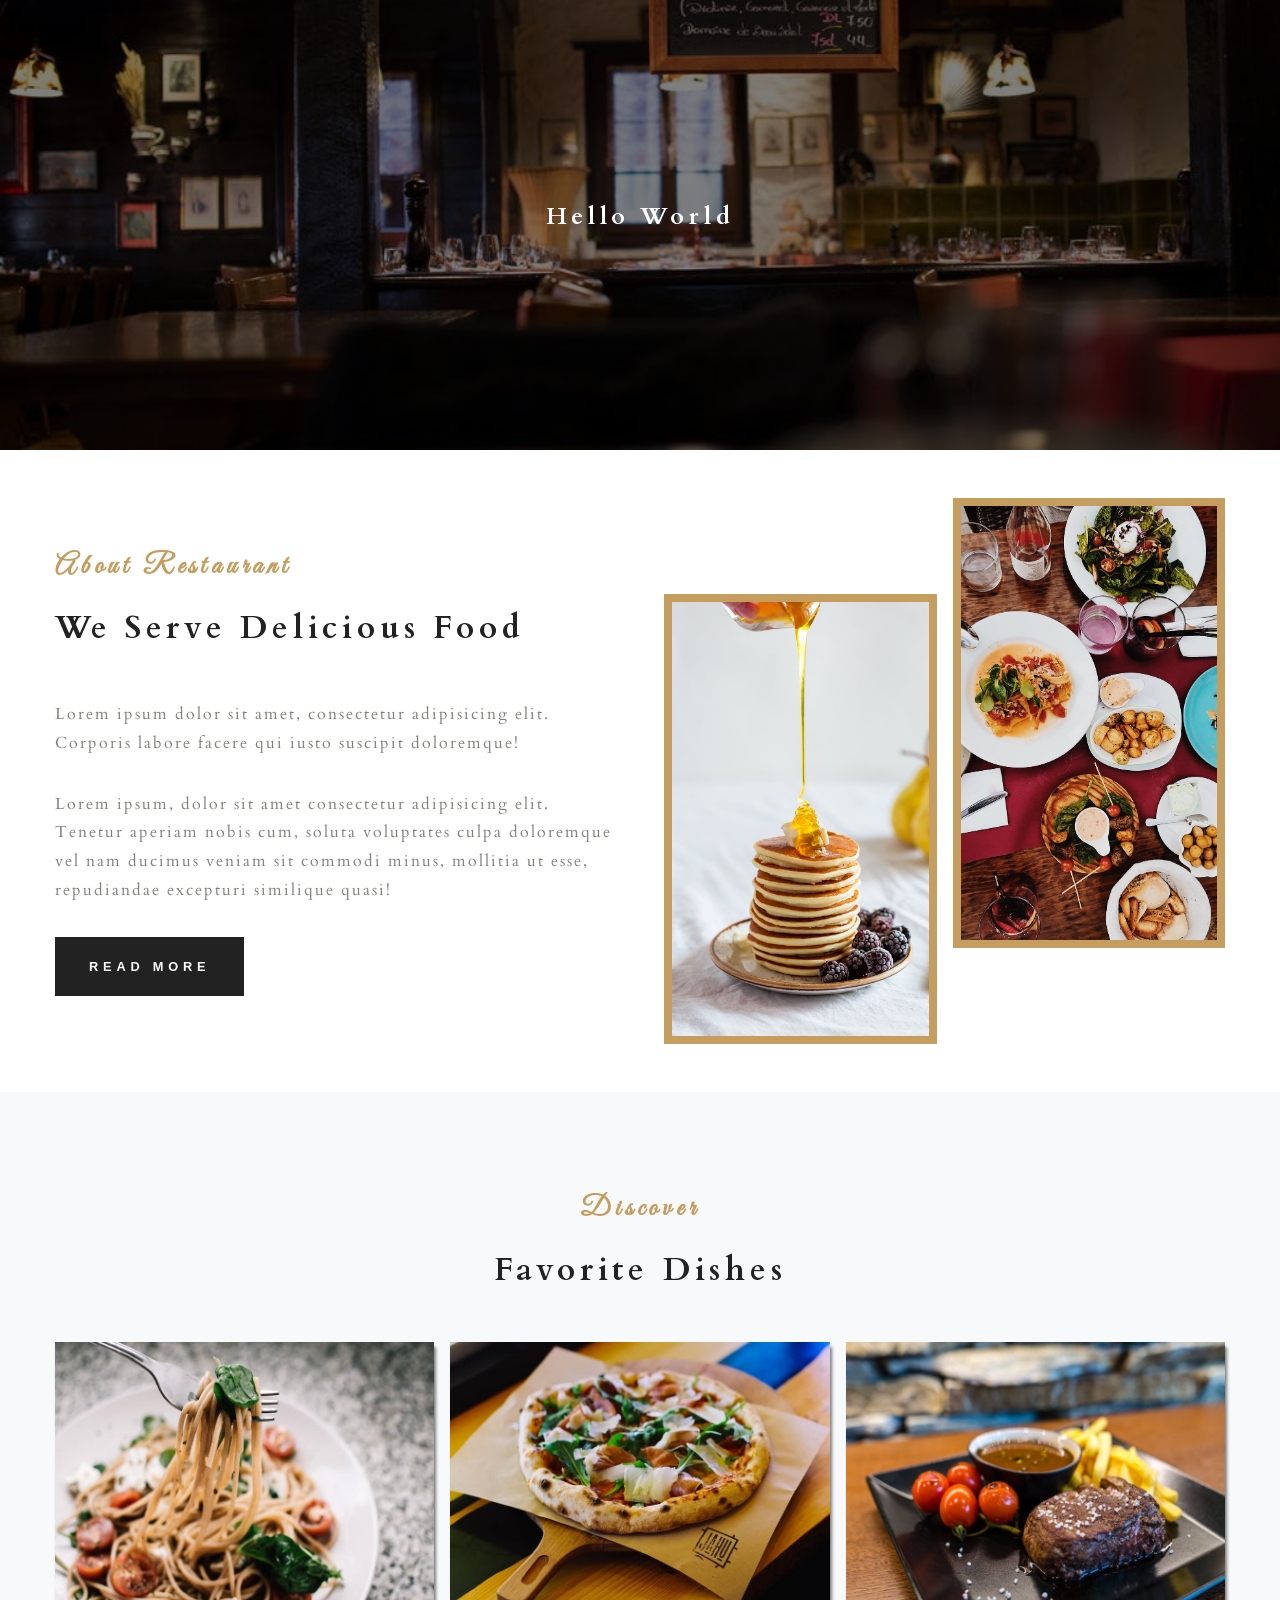
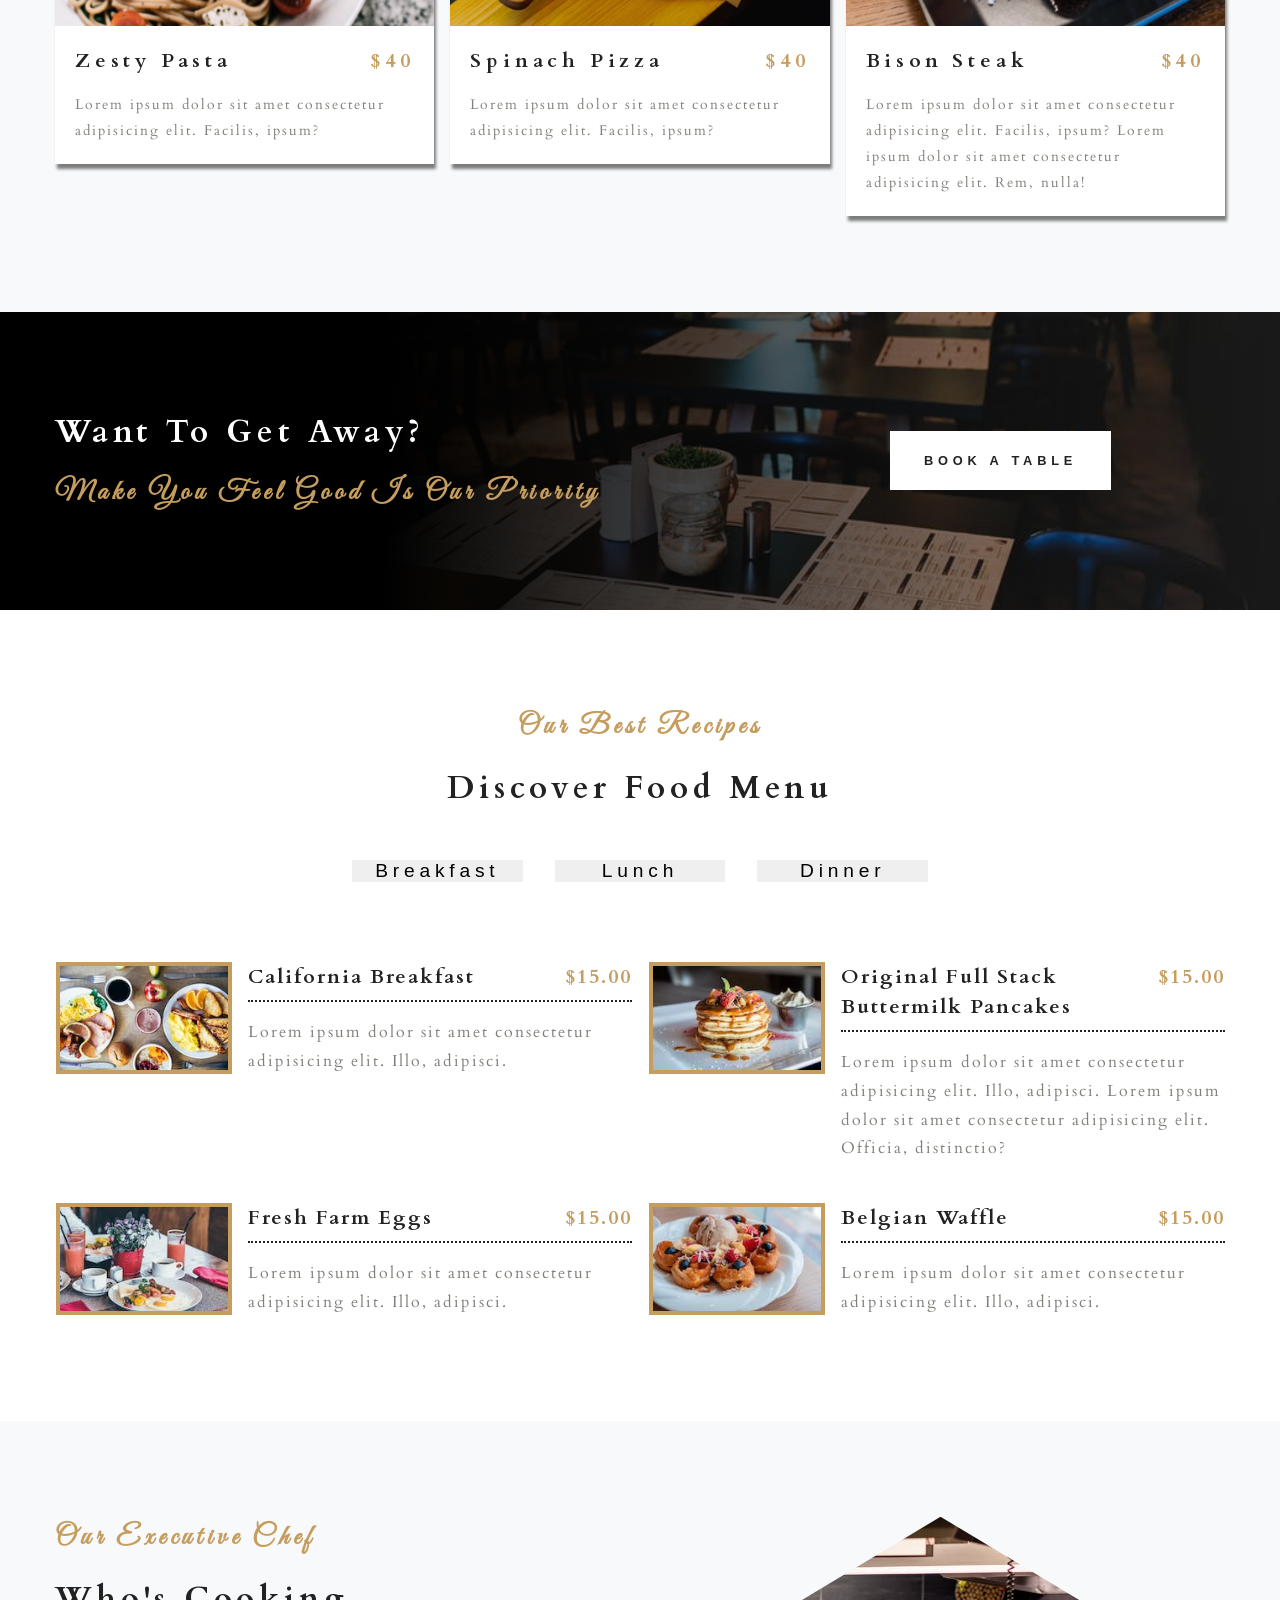
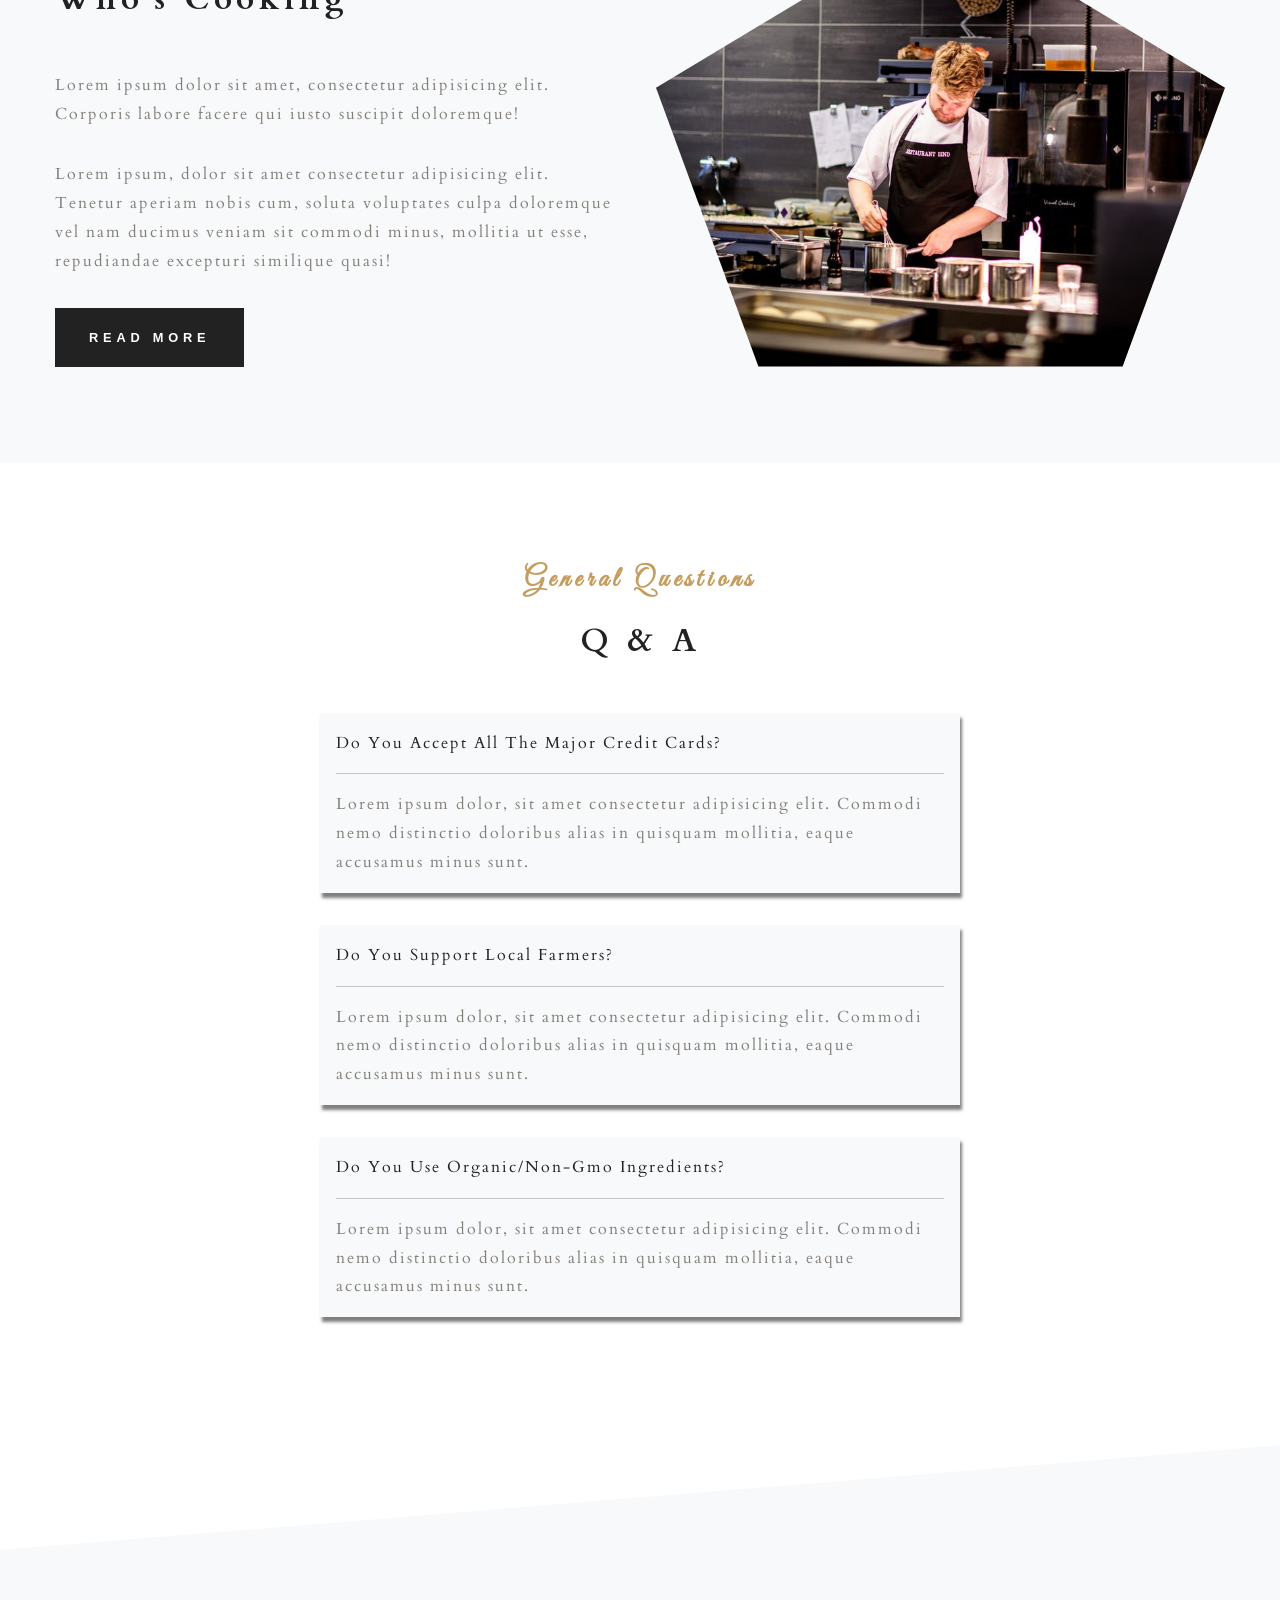
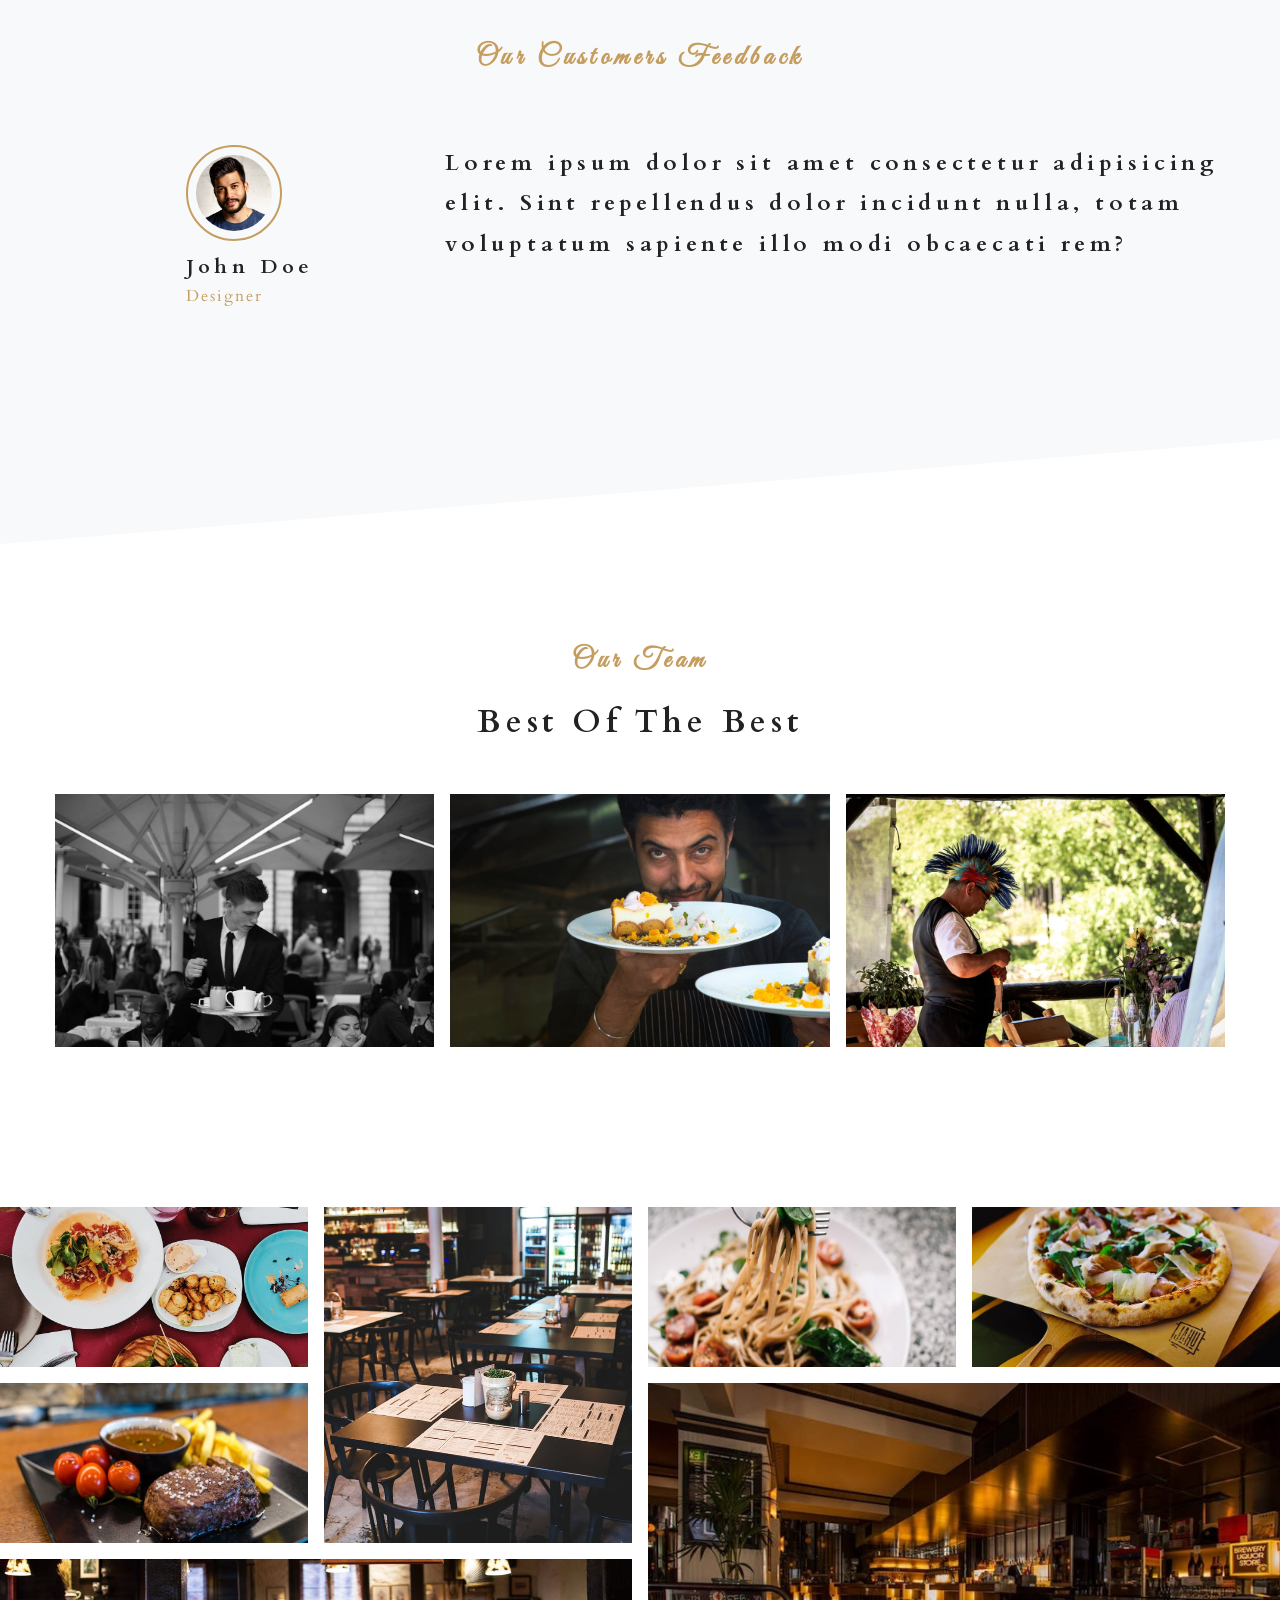
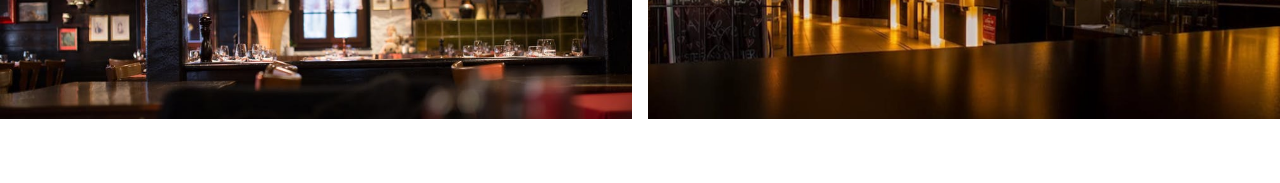
==== 06-restaurant/index.html @ 0e0f0ec3 "add restaurant theme" ====
<!DOCTYPE html>
<html lang="en">
  <head>
    <meta charset="UTF-8" />
    <meta name="viewport" content="width=device-width, initial-scale=1.0" />
    <meta http-equiv="X-UA-Compatible" content="ie=edge" />
    <title>Foodie Recording</title>

    <!-- font-awesome -->
    <link rel="stylesheet" href="../fontawesome/css/all.min.css">
    <link rel="stylesheet" href="../fontawesome/css/v4-shims.min.css">
    <!-- css -->
    <link rel="stylesheet" href="styles.css" />
  </head>
  <body>
    <!-- hero -->
    <section class="hero">
      <video
        class="hero-video"
        poster="./images/tiles-2.jpeg"
        autoplay
        loop
        muted
      >
        <source src="./videos/bg-video.mp4" type="video/mp4" />
      </video>
      <div class="hero-layer"></div>
      <h1 class="hero-logo">Hello World</h1>
    </section>
    <!-- end of hero -->
    <!-- about section -->
    <section class="section about-section">
      <div class="center about-center">
        <article class="about-info">
          <!-- section title -->
          <div class="section-title">
            <h3>about restaurant</h3>
            <h2>we serve delicious food</h2>
          </div>
          <!-- end of section title -->
          <p>
            Lorem ipsum dolor sit amet, consectetur adipisicing elit. Corporis
            labore facere qui iusto suscipit doloremque!
          </p>
          <p>
            Lorem ipsum, dolor sit amet consectetur adipisicing elit. Tenetur
            aperiam nobis cum, soluta voluptates culpa doloremque vel nam
            ducimus veniam sit commodi minus, mollitia ut esse, repudiandae
            excepturi similique quasi!
          </p>
          <button class="btn-black">read more</button>
        </article>
        <article class="about-img">
          <img
            src="./images/about-img-1.jpeg"
            alt="about image"
            class="about-img-first"
          />
          <img
            src="./images/about-img-2.jpeg"
            alt="about image"
            class="about-img-second"
          />
        </article>
      </div>
    </section>
    <!-- end of about section -->
    <!-- specials section -->
    <section class="section bg-secondary">
      <div class="section-title section-title-center">
        <h3>discover</h3>
        <h2>favorite dishes</h2>
      </div>
      <div class="center specials-center">
        <!-- single special -->
        <article class="special">
          <img src="./images/specials-1.jpeg" alt="special image" />

          <div class="special-footer">
            <div class="special-info">
              <h5>zesty pasta</h5>
              <h5 class="text-primary">$40</h5>
            </div>
            <p class="special-text">
              <!-- lorem 10 -->
              Lorem ipsum dolor sit amet consectetur adipisicing elit. Facilis,
              ipsum?
            </p>
          </div>
        </article>
        <!-- enf of single special -->
        <!-- single special -->
        <article class="special">
          <img src="./images/specials-2.jpeg" alt="special image" />
          <div class="special-footer">
            <div class="special-info">
              <h5>spinach pizza</h5>
              <h5 class="text-primary">$40</h5>
            </div>
            <p class="special-text">
              Lorem ipsum dolor sit amet consectetur adipisicing elit. Facilis,
              ipsum?
            </p>
          </div>
        </article>
        <!-- enf of single special -->
        <!-- single special -->
        <article class="special">
          <img src="./images/specials-3.jpeg" alt="special image" />

          <div class="special-footer">
            <div class="special-info">
              <h5>bison steak</h5>
              <h5 class="text-primary">$40</h5>
            </div>
            <p class="special-text">
              Lorem ipsum dolor sit amet consectetur adipisicing elit. Facilis,
              ipsum?
              <!-- additional text  -->
              Lorem ipsum dolor sit amet consectetur adipisicing elit. Rem,
              nulla!
            </p>
          </div>
        </article>
        <!-- enf of single special -->
      </div>
    </section>
    <!-- end of specials section -->
    <!-- booking section -->
    <section class="section booking-section">
      <!-- center -->
      <div class="center booking-center">
        <!-- section title -->
        <div class="section-title ">
          <h2 class="text-white">want to get away?</h2>
          <h3>make you feel good is our priority</h3>
        </div>
        <!-- end of section title -->

        <button class="btn-white booking-btn">book a table</button>
      </div>
      <div class="booking-layer"></div>
    </section>
    <!-- end of booking section -->
    <!-- menu section -->
    <section class="section">
      <div class="section-title section-title-center">
        <h3>our best recipes</h3>
        <h2>discover food menu</h2>
      </div>
      <!-- menu buttons -->
      <article class="menu-buttons">
        <!-- single button -->
        <button class="menu-btn">
          breakfast
        </button>
        <!--end of single button -->
        <!-- single button -->
        <button class="menu-btn">
          lunch
        </button>
        <!--end of single button -->
        <!-- single button -->
        <button class="menu-btn">
          dinner
        </button>
        <!--end of single button -->
      </article>
      <!-- menu items-->
      <div class="center menu-center">
        <!-- single menu item -->
        <article class="menu-item">
          <img src="./images/menu/breakfast-1.jpeg" alt="breakfast photo" />
          <div class="menu-info">
            <div class="menu-heading">
              <h5>california breakfast</h5>
              <h5 class="text-primary">$15.00</h5>
            </div>
            <p class="text-grey">
              <!-- lorem10 -->
              Lorem ipsum dolor sit amet consectetur adipisicing elit. Illo,
              adipisci.
            </p>
          </div>
        </article>
        <!-- end of single menu item -->
        <!-- single menu item -->
        <article class="menu-item">
          <img src="./images/menu/breakfast-2.jpeg" alt="breakfast photo" />
          <div class="menu-info">
            <div class="menu-heading">
              <h5>original full stack buttermilk pancakes</h5>
              <h5 class="text-primary">$15.00</h5>
            </div>
            <p class="text-grey">
              Lorem ipsum dolor sit amet consectetur adipisicing elit. Illo,
              adipisci. Lorem ipsum dolor sit amet consectetur adipisicing elit.
              Officia, distinctio?
            </p>
          </div>
        </article>
        <!-- end of single menu item -->
        <!-- single menu item -->
        <article class="menu-item">
          <img src="./images/menu/breakfast-3.jpeg" alt="breakfast photo" />
          <div class="menu-info">
            <div class="menu-heading">
              <h5>fresh farm eggs</h5>
              <h5 class="text-primary">$15.00</h5>
            </div>
            <p class="text-grey">
              <!-- lorem10 -->
              Lorem ipsum dolor sit amet consectetur adipisicing elit. Illo,
              adipisci.
            </p>
          </div>
        </article>
        <!-- end of single menu item -->
        <!-- single menu item -->
        <article class="menu-item">
          <img src="./images/menu/breakfast-4.jpeg" alt="breakfast photo" />
          <div class="menu-info">
            <div class="menu-heading">
              <h5>belgian waffle</h5>
              <h5 class="text-primary">$15.00</h5>
            </div>
            <p class="text-grey">
              <!-- lorem10 -->
              Lorem ipsum dolor sit amet consectetur adipisicing elit. Illo,
              adipisci.
            </p>
          </div>
        </article>
        <!-- end of single menu item -->
      </div>
    </section>
    <!--end of  menu section -->
    <!-- chef  -->
    <section class="section bg-secondary">
      <div class="center chef-center">
        <article class="chef-info">
          <!-- section title -->
          <div class="section-title">
            <h3>our executive chef</h3>
            <h2>who's cooking</h2>
          </div>
          <!-- end of section title -->
          <p>
            Lorem ipsum dolor sit amet, consectetur adipisicing elit. Corporis
            labore facere qui iusto suscipit doloremque!
          </p>
          <p>
            Lorem ipsum, dolor sit amet consectetur adipisicing elit. Tenetur
            aperiam nobis cum, soluta voluptates culpa doloremque vel nam
            ducimus veniam sit commodi minus, mollitia ut esse, repudiandae
            excepturi similique quasi!
          </p>
          <button class="btn-black">read more</button>
        </article>
        <img src="./images/chef.jpeg" alt="chef photo" class="chef-image" />
      </div>
    </section>
    <!-- enf of chef -->
    <!-- questions -->
    <section class="section">
      <!-- section title -->
      <div class="section-title section-title-center">
        <h3>general questions</h3>
        <h2>Q & A</h2>
      </div>
      <!-- end of section title -->
      <div class="center questions-center">
        <!-- single question -->
        <article class="question">
          <div class="question-header">
            <p>do you accept all the major credit cards?</p>
            <button type="button" class="question-btn">
              <i class="far fa-plus-square"></i>
            </button>
          </div>
          <div class="question-content">
            <p>
              Lorem ipsum dolor, sit amet consectetur adipisicing elit. Commodi
              nemo distinctio doloribus alias in quisquam mollitia, eaque
              accusamus minus sunt.
            </p>
          </div>
        </article>
        <!-- end of single question -->
        <!-- single question -->
        <article class="question">
          <div class="question-header">
            <p>do you support local farmers?</p>
            <button type="button" class="question-btn">
              <i class="far fa-plus-square"></i>
            </button>
          </div>
          <div class="question-content">
            <p>
              Lorem ipsum dolor, sit amet consectetur adipisicing elit. Commodi
              nemo distinctio doloribus alias in quisquam mollitia, eaque
              accusamus minus sunt.
            </p>
          </div>
        </article>
        <!-- end of single question -->
        <!-- single question -->
        <article class="question">
          <div class="question-header">
            <p>do you use organic/non-gmo ingredients?</p>
            <button type="button" class="question-btn">
              <i class="far fa-plus-square"></i>
            </button>
          </div>
          <div class="question-content">
            <p>
              Lorem ipsum dolor, sit amet consectetur adipisicing elit. Commodi
              nemo distinctio doloribus alias in quisquam mollitia, eaque
              accusamus minus sunt.
            </p>
          </div>
        </article>
        <!-- end of single question -->
      </div>
    </section>
    <!-- end of questions -->
    <!-- feedback -->
    <section class="section bg-secondary feedback">
      <!-- section title -->
      <div class="section-title section-title-center">
        <h3>our customers feedback</h3>
      </div>

      <!-- end of section title -->
      <div class="center feedback-center">
        <article class="feedback-info">
          <div>
            <img src="./images/customer-1.jpeg" alt="" />
            <h5 class="zero-margin">john doe</h5>
            <p class="text-primary">designer</p>
          </div>
        </article>
        <article class="feedback-text">
          <span>
            <i class="fas fa-quote-right"></i>
          </span>
          <p>
            Lorem ipsum dolor sit amet consectetur adipisicing elit. Sint
            repellendus dolor incidunt nulla, totam voluptatum sapiente illo
            modi obcaecati rem?
          </p>
          <article class="feedback-buttons">
            <!-- single button -->
            <button class="feedback-btn feedback-active">
              <i class="fas fa-dot-circle"></i>
            </button>
            <!-- end of single button -->
            <!-- single button -->
            <button class="feedback-btn ">
              <i class="fas fa-dot-circle"></i>
            </button>
            <!-- end of single button -->
            <!-- single button -->
            <button class="feedback-btn">
              <i class="fas fa-dot-circle"></i>
            </button>
            <!-- end of single button -->
          </article>
        </article>
      </div>
    </section>
    <!-- end of feedback -->
    <!-- team  -->
    <section class="section">
      <!-- section title -->
      <div class="section-title section-title-center">
        <h3>our team</h3>
        <h2>best of the best</h2>
      </div>
      <!-- end of section title -->
      <div class="center team-center">
        <!-- single team member -->
        <article class="team-member">
          <img src="./images/team-1.jpeg" alt="team member" class="team-img" />
          <div class="team-social">
            <!-- single social media icon -->
            <a href="#">
              <i class="fab fa-facebook"></i>
            </a>
            <!-- end of single social media icon -->
            <!-- single social media icon -->
            <a href="#">
              <i class="fab fa-twitter"></i>
            </a>
            <!-- end of single social media icon -->
            <!-- single social media icon -->
            <a href="#">
              <i class="fab fa-instagram"></i>
            </a>
            <!-- end of single social media icon -->
          </div>
        </article>
        <!-- end of single team member -->
        <!-- single team member -->
        <article class="team-member">
          <img src="./images/team-2.jpeg" alt="team member" class="team-img" />
          <div class="team-social">
            <!-- single social media icon -->
            <a href="#">
              <i class="fab fa-facebook"></i>
            </a>
            <!-- end of single social media icon -->
            <!-- single social media icon -->
            <a href="#">
              <i class="fab fa-twitter"></i>
            </a>
            <!-- end of single social media icon -->
            <!-- single social media icon -->
            <a href="#">
              <i class="fab fa-instagram"></i>
            </a>
            <!-- end of single social media icon -->
          </div>
        </article>
        <!-- end of single team member -->
        <!-- single team member -->
        <article class="team-member">
          <img src="./images/team-3.jpeg" alt="team member" class="team-img" />
          <div class="team-social">
            <!-- single social media icon -->
            <a href="#">
              <i class="fab fa-facebook"></i>
            </a>
            <!-- end of single social media icon -->
            <!-- single social media icon -->
            <a href="#">
              <i class="fab fa-twitter"></i>
            </a>
            <!-- end of single social media icon -->
            <!-- single social media icon -->
            <a href="#">
              <i class="fab fa-instagram"></i>
            </a>
            <!-- end of single social media icon -->
          </div>
        </article>
        <!-- end of single team member -->
      </div>
    </section>
    <!-- our team  -->
    <!-- blog -->
    <!-- end of blog -->
    <!-- tiles -->
    <section class="tiles">
      <article class="tiles-1">
        <img src="./images/about-img-2.jpeg" alt="" />
      </article>
      <article class="tiles-2">
        <img src="./images/booking-bcg.jpg" alt="" />
      </article>
      <article class="tiles-3">
        <img src="./images/specials-1.jpeg" alt="" />
      </article>
      <article class="tiles-4">
        <img src="./images/specials-2.jpeg" alt="" />
      </article>
      <article class="tiles-5">
        <img src="./images/specials-3.jpeg" alt="" />
      </article>
      <article class="tiles-6">
        <img src="./images/tiles-1.jpeg" alt="" />
      </article>
      <article class="tiles-7">
        <img src="./images/tiles-2.jpeg" alt="" />
      </article>
    </section>
    <!-- end of tiles -->
    <!-- countdown -->
    <!-- end of countdown -->
    <script src="app.js"></script>
  </body>
</html>
---- 06-restaurant/styles.css ----
/* 
====== 
Fonts
======
*/
@import url("https://fonts.googleapis.com/css?family=Cardo:400,700|Great+Vibes&display=swap");

/* 
====== 
Variables 
======
*/
:root {
  --cl-primary: #c59d5f;
  --cl-black: #222;
  --cl-white: #fff;
  --cl-off-white: #f7f7f7;
  --cl-text-grey: #827f79;
  --cl-bg-grey: #f8f9fa;
  --ft-body: "Cardo", serif;
  --ft-title: "Great Vibes", cursive;
  --transition: all 0.3s linear;
  --spacing: 0.3rem;
  --smallSpacing: 2px;
  --shadow-light: 2px 5px 3px 0px rgba(0, 0, 0, 0.5);
  --shadow-dark: 4px 10px 5px 0px rgba(0, 0, 0, 0.5);
  --border-radius: 0.25rem;
  --small-width: 85vw;
  --max-width: 40rem;
  --full-width: 1170px;
}
/* 
====== 
Global Styles 
======
*/
* {
  margin: 0;
  padding: 0;
  box-sizing: border-box;
}

body {
  font-family: var(--ft-body);
  color: var(--cl-black);
  background: var(--cl-white);
  line-height: 1.5;
  font-size: 1rem;
  font-weight: 400;
}
h1,
h2,
h3,
h4,
h5,
h6 {
  margin-bottom: 1rem;
  letter-spacing: var(--spacing);
  text-transform: capitalize;
}
h2 {
  font-size: 2rem;
}
h3 {
  font-size: 1.75rem;
}
h4 {
  font-size: 1.5rem;
}
h5 {
  font-size: 1.25rem;
}
p {
  letter-spacing: var(--smallSpacing);
  margin-bottom: 0.5rem;
  line-height: 1.8;
}
ul {
  list-style-type: none;
}
a {
  text-decoration: none;
  color: var(--cl-black);
}
img {
  width: 100%;
  display: block;
}
/* utility classes */
.text-white {
  color: var(--cl-white);
}
.text-primary {
  color: var(--cl-primary);
}
.text-grey {
  color: var(--cl-text-grey);
}
.bg-secondary {
  background: var(--cl-bg-grey);
}
.zero-margin {
  margin-bottom: 0;
}
.section {
  padding: 6rem 0;
}
.center {
  width: var(--small-width);
  max-width: var(--full-width);
  margin: 0 auto;
}
@media screen and (min-width: 992px) {
  .center {
    width: 95vw;
  }
}
.section-title {
  text-transform: capitalize;
  margin-bottom: 3rem;
}
.section-title-center {
  text-align: center;
}
.section-title h3 {
  color: var(--cl-primary);
  font-family: var(--ft-title);
}

/* 
====== 
Buttons 
======
*/

.btn-black,
.btn-primary,
.btn-white {
  text-transform: uppercase;
  letter-spacing: var(--spacing);
  border: 2px solid var(--cl-black);
  padding: 1.25rem 2rem;
  display: inline-block;
  transition: var(--transition);
  cursor: pointer;
  font-size: 0.8rem;
  font-weight: bold;
}
.btn-black {
  background: var(--cl-black);
  color: var(--cl-white);
}
.btn-black:hover {
  background: transparent;
  color: var(--cl-black);
}
.btn-primary {
  background: var(--cl-primary);
  color: var(--cl-black);
  border-color: var(--cl-primary);
}
.btn-primary:hover {
  background: transparent;
  color: var(--cl-primary);
}
.btn-white {
  background: var(--cl-white);
  color: var(--cl-black);
  border-color: var(--cl-white);
}
.btn-white:hover {
  background: transparent;
  color: var(--cl-white);
}
/* 
====== 
Hero
======
*/
.hero {
  min-height: 50vh;
  display: grid;
  align-items: center;
  justify-content: center;
  background: var(--cl-primary);
  position: relative;
}

.hero-video {
  display: none;
}
@media screen and (min-width: 776px) {
  .hero-video {
    display: block;
  }
  .hero-video {
    position: absolute;
    top: 0;
    left: 0;
    width: 100%;
    height: 100%;
    object-fit: cover;
  }
}
.hero-layer {
  position: absolute;
  top: 0;
  left: 0;
  width: 100%;
  height: 100%;
  background: rgba(0, 0, 0, 0.5);
}
.hero h1 {
  z-index: 2;
  color: white;
}

/* 
====== 
About
======
*/

.about-info p {
  color: var(--cl-text-grey);
  margin-bottom: 2rem;
}
.about-img-second {
  display: none;
}
.about-center {
  display: grid;
  row-gap: 3rem;
}
.about-img-first,
.about-img-second {
  max-height: 45rem;
  object-fit: cover;
  border: 0.5rem solid var(--cl-primary);
}
@media screen and (min-width: 992px) {
  .about-center {
    grid-template-columns: 1fr 1fr;
    column-gap: 3rem;
  }
  .about-info {
    align-self: center;
  }
}
@media screen and (min-width: 1170px) {
  .about-img {
    display: grid;
    grid-template-columns: 1fr 1fr;
    align-items: stretch;
    column-gap: 1rem;
  }
  .about-img-second {
    display: block;
  }
  .about-img-first {
    position: relative;
    top: 3rem;
  }
  .about-img-second {
    position: relative;
    top: -3rem;
  }
}
/* 
====== 
Specials
======
*/

.specials-center {
  display: grid;
  grid-template-columns: repeat(auto-fill, minmax(23.04rem, 1fr));
  column-gap: 1rem;
  row-gap: 3rem;
  /* more content */
  align-items: start;
}

.special {
  background: var(--cl-white);
  box-shadow: var(--shadow-light);
  transition: var(--transition);
}
.special:hover {
  box-shadow: var(--shadow-dark);
}
.special-footer {
  padding: 1.25rem;
}
.special-info {
  display: grid;
  grid-template-columns: 1fr auto;
  column-gap: 2rem;
  font-size: 1.2rem;
  align-items: center;
}

.special-text {
  font-size: 0.9rem;
  margin-bottom: 0;
  color: var(--cl-text-grey);
}
/* 
====== 
Booking
======
*/
.booking-section {
  background: linear-gradient(to right, rgb(0, 0, 0) 30%, rgba(0, 0, 0, 0.2)),
    url("./images/booking-bcg.jpg") center/cover no-repeat;
}
@media screen and (min-width: 768px) {
  .booking-center {
    display: grid;
    grid-template-columns: 3fr 2fr;
    column-gap: 3rem;
  }
  .booking-btn {
    align-self: center;
    justify-self: center;
  }
  .booking-center .section-title {
    margin-bottom: 0;
  }
}
.booking-center h3 {
  margin-bottom: 0;
}
/* 
====== 
Menu
======
*/
.menu-buttons {
  width: var(--small-width);
  max-width: 36rem;
  margin: 0 auto;
  margin-bottom: 5rem;
  display: grid;
  grid-template-columns: repeat(3, 1fr);
  justify-content: center;
  gap: 2rem;
}
.menu-btn {
  border: none;
  text-transform: capitalize;
  font-size: 1.2rem;
  letter-spacing: var(--spacing);
  transition: var(--transition);
  cursor: pointer;
}
.menu-btn:hover {
  color: var(--cl-primary);
}
.menu-center {
  display: grid;
  gap: 2rem 1rem;
}
.menu-item img {
  width: 11rem;
  height: 7rem;
  object-fit: cover;
  border: 0.25rem solid var(--cl-primary);
}
.menu-item {
  display: grid;
  row-gap: 2rem;
  max-width: 36rem;
  margin: 0 auto;
}

.menu-item h5 {
  margin-bottom: 0.5rem;
  letter-spacing: var(--smallSpacing);
}
.menu-heading {
  display: grid;
  grid-template-columns: 1fr auto;
  gap: 1rem;
  border-bottom: 2px dotted var(--cl-black);
}
.menu-item p {
  margin-top: 1rem;
}
@media screen and (min-width: 678px) {
  .menu-item {
    grid-template-columns: auto 1fr;
    gap: 0 1rem;
  }
  .menu-center {
    grid-template-columns: repeat(auto-fill, minmax(36rem, 1fr));
  }
}

/* 
====== 
Chef
======
*/
.chef-center {
  display: grid;
  row-gap: 4rem;
}
.chef-info p {
  color: var(--cl-text-grey);
  margin-bottom: 2rem;
}
.chef-image {
  -webkit-clip-path: polygon(50% 0%, 100% 38%, 82% 100%, 18% 100%, 0% 38%);
  clip-path: polygon(50% 0%, 100% 38%, 82% 100%, 18% 100%, 0% 38%);
}
@media screen and (min-width: 1170px) {
  .chef-center {
    grid-template-columns: 1fr 1fr;
    column-gap: 2rem;
  }
  .chef-image {
    align-self: stretch;
    object-fit: cover;
  }
}
/* 
====== 
Questions
======
*/
.question {
  padding: 0 1rem;
  max-width: var(--max-width);
  margin: 2rem auto;
  box-shadow: var(--shadow-light);
  background: var(--cl-bg-grey);
}
.question-header {
  display: grid;
  grid-template-columns: 1fr auto;
  column-gap: 1rem;
  padding: 1rem 0;
  transition: var(--transition);
}
.question-header p {
  margin-bottom: 0;
  text-transform: capitalize;
}
.question-btn {
  align-self: center;
  font-size: 1.1rem;
  background: transparent;
  border: none;
  cursor: pointer;
  transition: var(--transition);
}
.question-content {
  border-top: 0.5px solid rgba(0, 0, 0, 0.2);
  padding: 1rem 0;
}
.question-content p {
  margin-bottom: 0;
  color: var(--cl-text-grey);
}
.question:hover .question-header {
  color: var(--cl-primary);
}
.question:hover .question-btn {
  color: var(--cl-primary);
}
/* .question-content {
  display: none;
}
.show-content {
  display: block;
} */
/* 
/* 
====== 
Feedback
======
*/
.feedback {
  padding: 12rem 0;
  -webkit-clip-path: polygon(0 15%, 100% 0, 100% 85%, 0% 100%);
  clip-path: polygon(0 15%, 100% 0, 100% 85%, 0% 100%);
}
.feedback-center {
  margin-top: 4rem;
}
.feedback-info {
  text-transform: capitalize;
}
.feedback-info img {
  width: 6rem;
  height: 6rem;
  border-radius: 50%;
  border: 2px solid var(--cl-primary);
  padding: 0.5rem;
  object-fit: cover;
  margin-bottom: 0.7rem;
}

.feedback-text p {
  font-weight: bold;
  letter-spacing: var(--spacing);
  font-size: 1.4rem;
}
.feedback-text span {
  font-size: 3rem;
}
.feedback-buttons {
  margin-top: 2rem;
}
.feedback-btn {
  font-size: 1rem;
  border: none;
  transition: var(--transition);
  cursor: pointer;
  display: inline-block;
  margin-right: 0.5rem;
  background: transparent;
}
.feedback-btn:hover {
  color: var(--cl-primary);
}
.feedback-active {
  color: var(--cl-primary);
}
.feedback-info,
.feedback-text {
  margin-bottom: 2rem;
}
@media screen and (min-width: 992px) {
  .feedback-center {
    display: grid;
    grid-template-columns: 1fr 2fr;
  }
  .feedback-info {
    display: grid;
    align-items: center;
    justify-content: center;
  }
  .feedback-text span {
    position: absolute;
    top: 0;
    left: -4rem;
  }
  .feedback-text {
    position: relative;
  }
}
/* 
====== 
Team
======
*/
.team-center {
  display: grid;
  grid-template-columns: repeat(auto-fill, minmax(23.04rem, 1fr));
  column-gap: 1rem;
  row-gap: 3rem;
}
.team-member {
  position: relative;
  /* for social icons */
  background: rgb(0, 0, 0);
}
.team-img {
  max-height: 15.8rem;
  height: 100%;
  object-fit: cover;
  transition: var(--transition);
}
.team-social {
  position: absolute;
  top: 50%;
  left: 50%;
  transform: translate(-50%, -50%);
}
.team-social a {
  font-size: 2.2rem;
  display: inline-block;
  margin-right: 1rem;
  color: var(--cl-white);
  opacity: 0;
  transition: var(--transition);
}
.team-social a:hover {
  color: var(--cl-primary);
  transform: translateY(-0.5rem);
}
.team-member:hover .team-img {
  opacity: 0.2;
}
.team-member:hover .team-social a {
  opacity: 1;
}
/* 
====== 
Blog 
======
*/

/* 
====== 
Tiles
======
*/
.tiles {
  display: grid;
  grid-template-rows: repeat(7, 10rem);
  row-gap: 2rem;
  width: var(--small-width);
  margin: 4rem auto;
}
.tiles img {
  height: 100%;
  object-fit: cover;
}
@media screen and (min-width: 776px) {
  .tiles {
    width: 100%;
    grid-template-columns: repeat(4, 1fr);
    grid-template-rows: repeat(3, 10rem);
    grid-template-areas:
      "a b c d"
      "e b f f"
      "g g f f";
    gap: 1rem;
  }
  .tiles-1 {
    grid-area: a;
  }
  .tiles-2 {
    grid-area: b;
  }
  .tiles-3 {
    grid-area: c;
  }
  .tiles-4 {
    grid-area: d;
  }
  .tiles-5 {
    grid-area: e;
  }
  .tiles-6 {
    grid-area: f;
  }
  .tiles-7 {
    grid-area: g;
  }
}
/* 
====== 
Countdow
======
*/
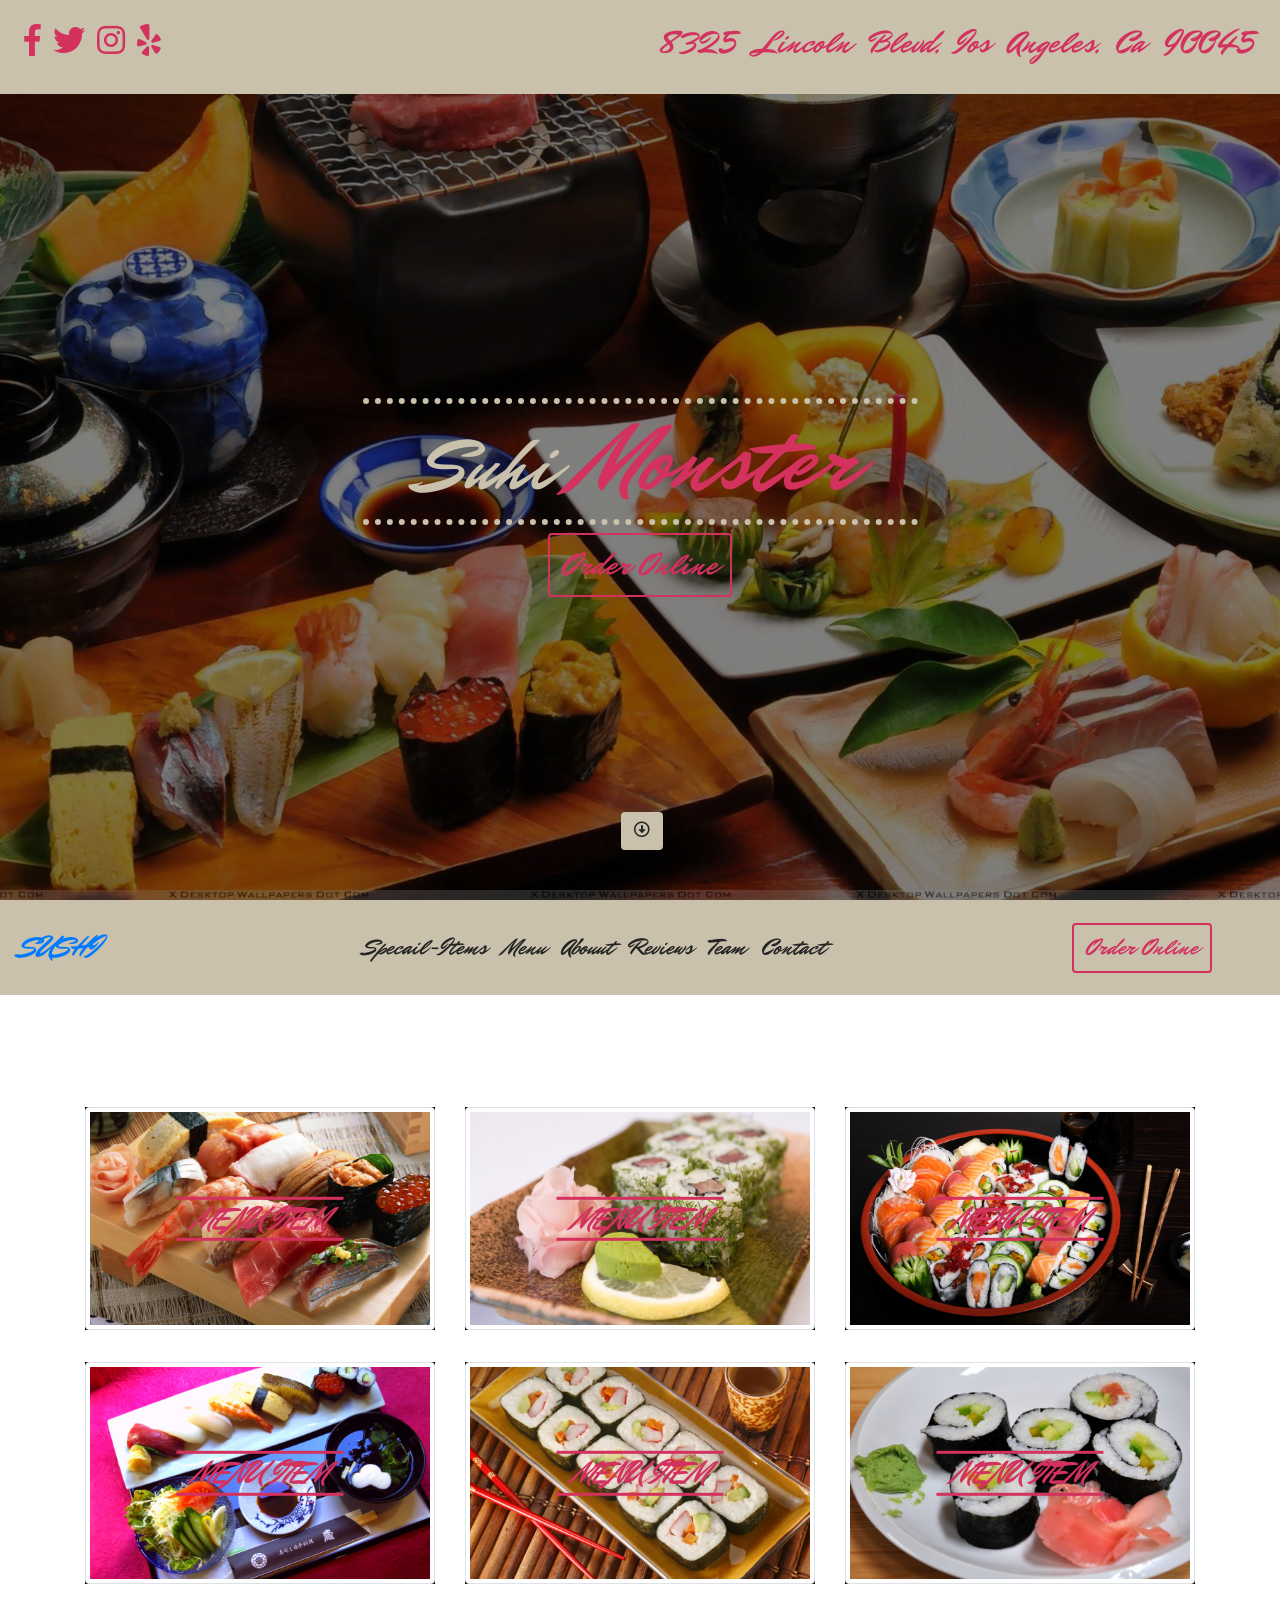
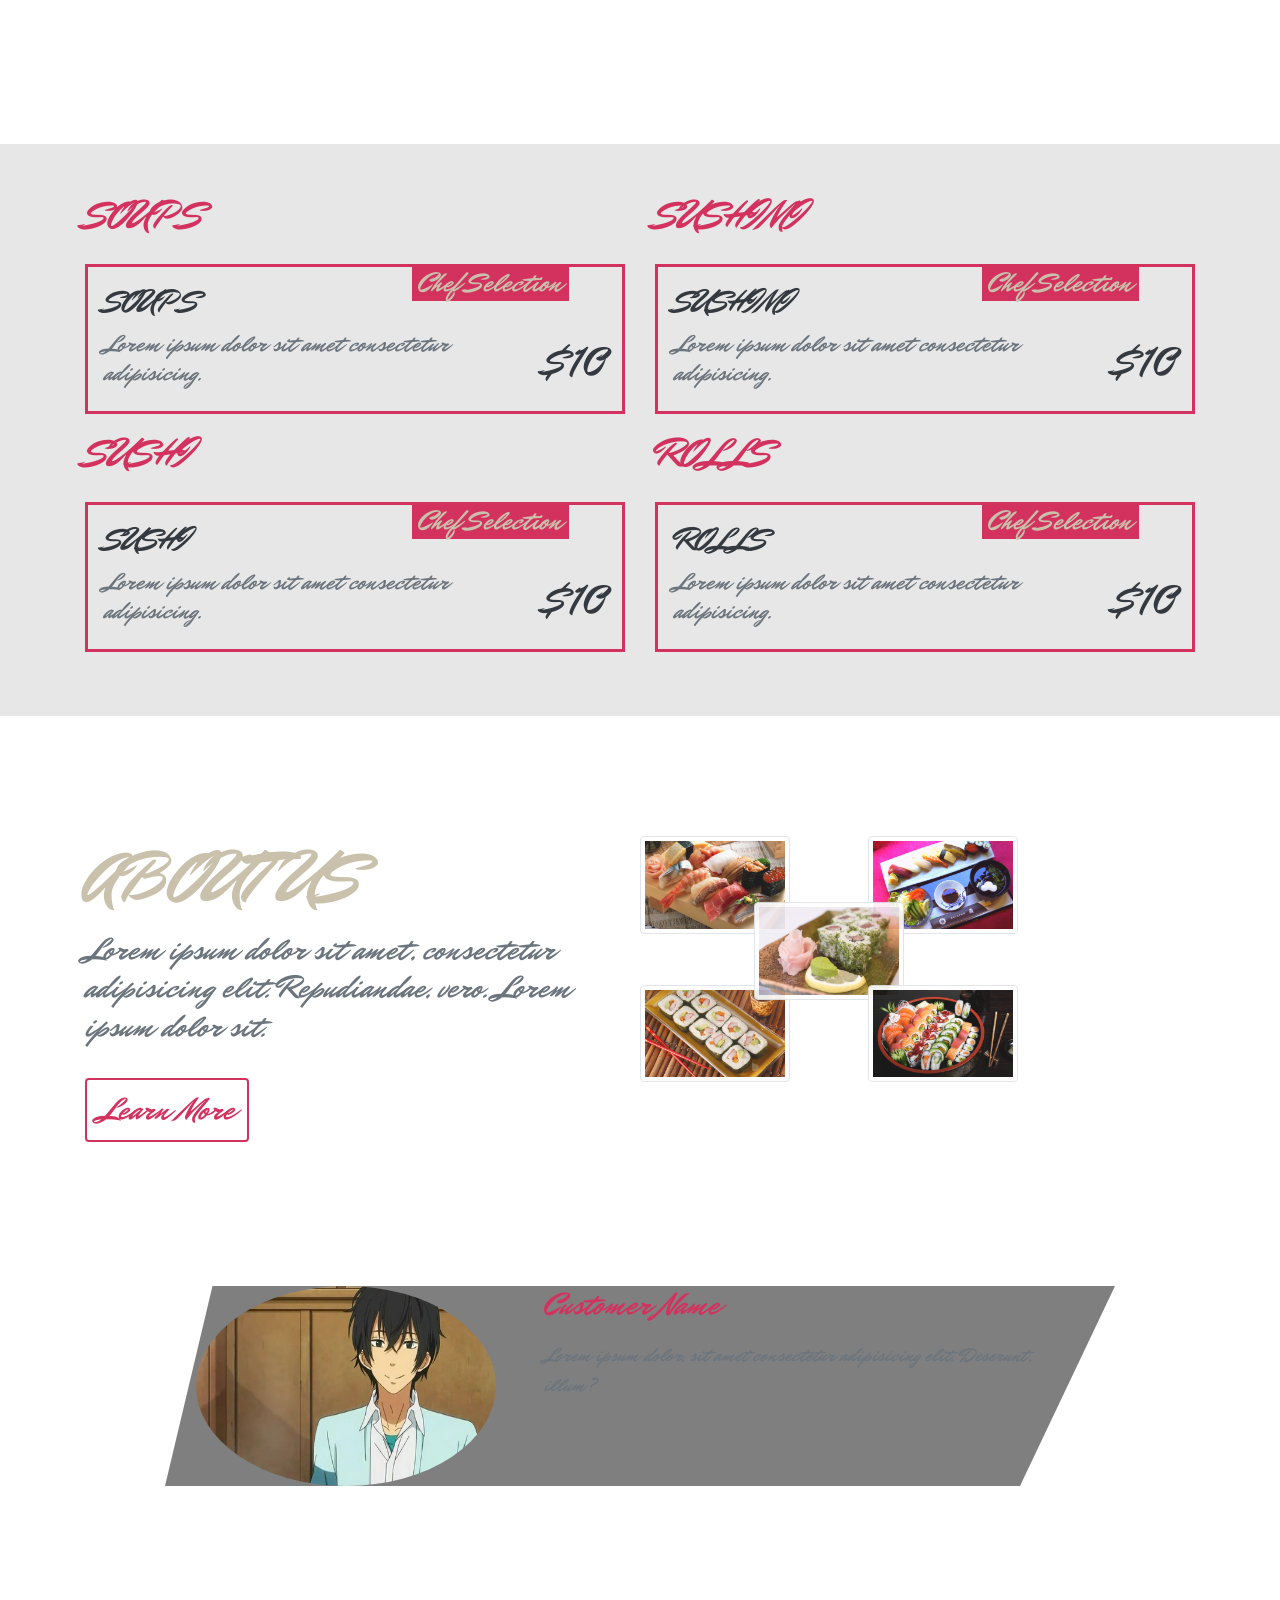
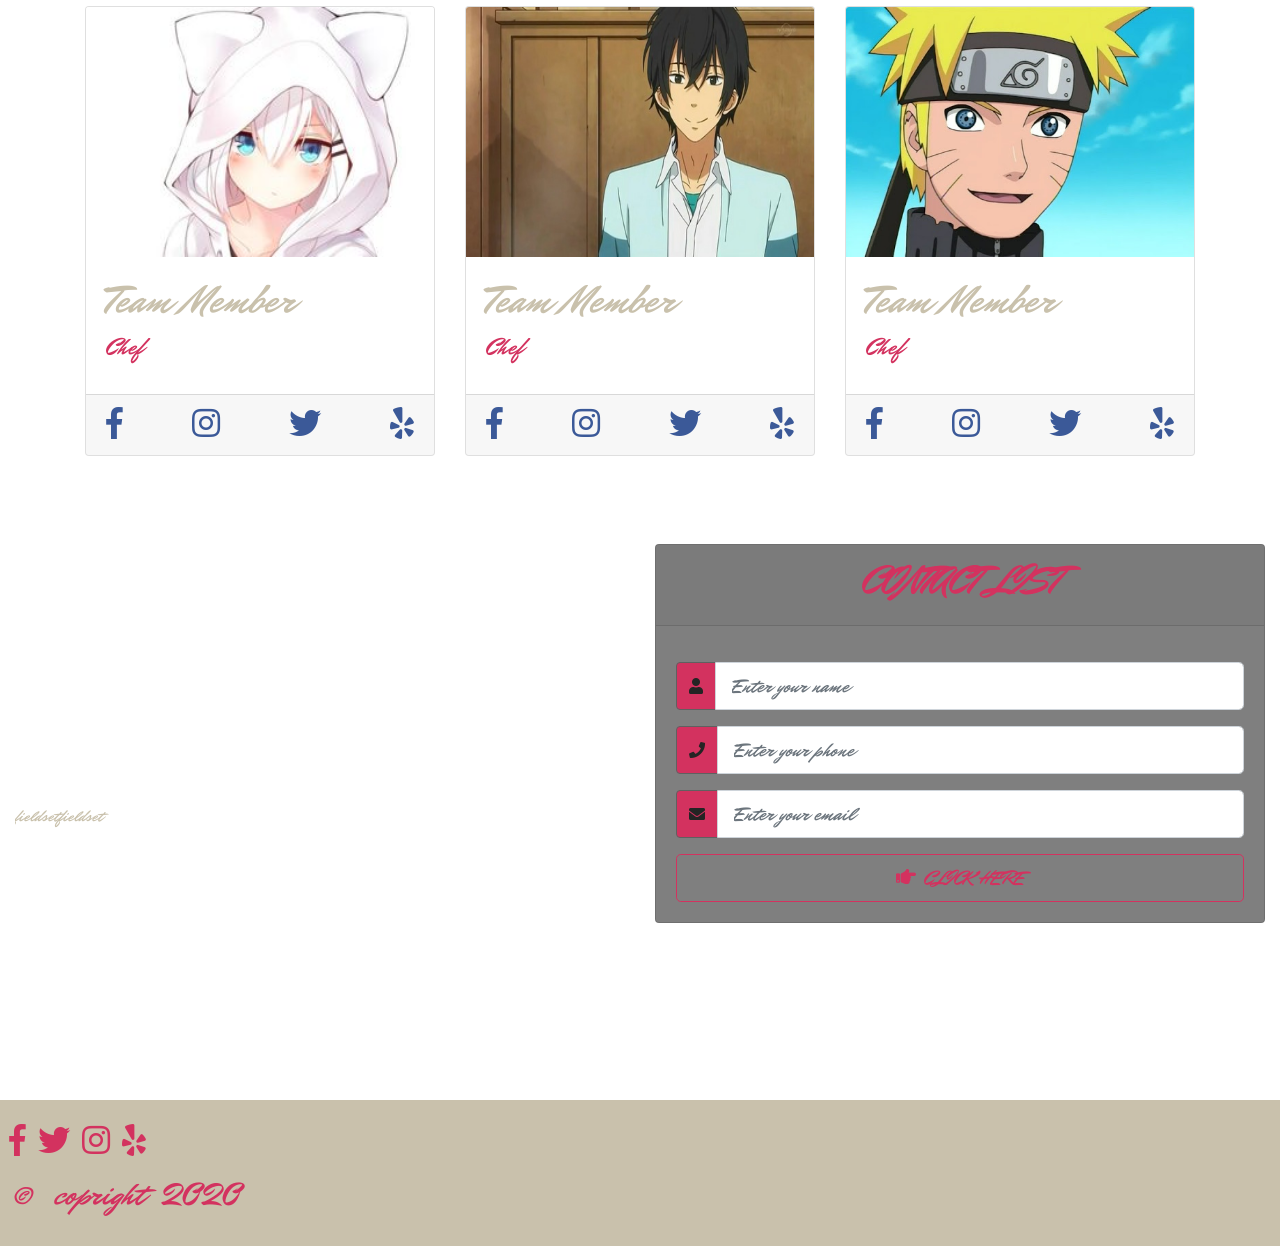
==== commit b2c44274: "add all files" ====
--- a/06-restaurant/index.html
+++ b/06-restaurant/index.html
@@ -3,480 +3,476 @@
   <head>
     <meta charset="UTF-8" />
     <meta name="viewport" content="width=device-width, initial-scale=1.0" />
-    <meta http-equiv="X-UA-Compatible" content="ie=edge" />
-    <title>Foodie Recording</title>
-
-    <!-- font-awesome -->
-    <link rel="stylesheet" href="../fontawesome/css/all.min.css">
-    <link rel="stylesheet" href="../fontawesome/css/v4-shims.min.css">
-    <!-- css -->
-    <link rel="stylesheet" href="styles.css" />
+    <title>suhi restaurant</title>
+    <!-- google font -->
+    <link rel="stylesheet" href="https://fonts.googleapis.com/css?family=Mr+Dafoe" />
+    <!-- bootstarp -->
+    <link rel="stylesheet" href="../bootstrap-4.4.1-dist/css/bootstrap.min.css" />
+    <!-- fontawesome -->
+    <link rel="stylesheet" href="../fontawesome/css/all.min.css" />
+    <link rel="stylesheet" href="../fontawesome/css/v4-shims.min.css" />
+    <!-- magnific popup -->
+    <link rel="stylesheet" href="Magnific-Popup-master/dist/magnific-popup.css" />
+    <!-- our style -->
+    <link rel="stylesheet" href="style.css" />
   </head>
   <body>
-    <!-- hero -->
-    <section class="hero">
-      <video
-        class="hero-video"
-        poster="./images/tiles-2.jpeg"
-        autoplay
-        loop
-        muted
-      >
-        <source src="./videos/bg-video.mp4" type="video/mp4" />
-      </video>
-      <div class="hero-layer"></div>
-      <h1 class="hero-logo">Hello World</h1>
-    </section>
-    <!-- end of hero -->
-    <!-- about section -->
-    <section class="section about-section">
-      <div class="center about-center">
-        <article class="about-info">
-          <!-- section title -->
-          <div class="section-title">
-            <h3>about restaurant</h3>
-            <h2>we serve delicious food</h2>
-          </div>
-          <!-- end of section title -->
-          <p>
-            Lorem ipsum dolor sit amet, consectetur adipisicing elit. Corporis
-            labore facere qui iusto suscipit doloremque!
-          </p>
-          <p>
-            Lorem ipsum, dolor sit amet consectetur adipisicing elit. Tenetur
-            aperiam nobis cum, soluta voluptates culpa doloremque vel nam
-            ducimus veniam sit commodi minus, mollitia ut esse, repudiandae
-            excepturi similique quasi!
-          </p>
-          <button class="btn-black">read more</button>
-        </article>
-        <article class="about-img">
-          <img
-            src="./images/about-img-1.jpeg"
-            alt="about image"
-            class="about-img-first"
-          />
-          <img
-            src="./images/about-img-2.jpeg"
-            alt="about image"
-            class="about-img-second"
-          />
-        </article>
-      </div>
-    </section>
-    <!-- end of about section -->
-    <!-- specials section -->
-    <section class="section bg-secondary">
-      <div class="section-title section-title-center">
-        <h3>discover</h3>
-        <h2>favorite dishes</h2>
-      </div>
-      <div class="center specials-center">
-        <!-- single special -->
-        <article class="special">
-          <img src="./images/specials-1.jpeg" alt="special image" />
-
-          <div class="special-footer">
-            <div class="special-info">
-              <h5>zesty pasta</h5>
-              <h5 class="text-primary">$40</h5>
-            </div>
-            <p class="special-text">
-              <!-- lorem 10 -->
-              Lorem ipsum dolor sit amet consectetur adipisicing elit. Facilis,
-              ipsum?
-            </p>
-          </div>
-        </article>
-        <!-- enf of single special -->
-        <!-- single special -->
-        <article class="special">
-          <img src="./images/specials-2.jpeg" alt="special image" />
-          <div class="special-footer">
-            <div class="special-info">
-              <h5>spinach pizza</h5>
-              <h5 class="text-primary">$40</h5>
-            </div>
-            <p class="special-text">
-              Lorem ipsum dolor sit amet consectetur adipisicing elit. Facilis,
-              ipsum?
-            </p>
-          </div>
-        </article>
-        <!-- enf of single special -->
-        <!-- single special -->
-        <article class="special">
-          <img src="./images/specials-3.jpeg" alt="special image" />
-
-          <div class="special-footer">
-            <div class="special-info">
-              <h5>bison steak</h5>
-              <h5 class="text-primary">$40</h5>
-            </div>
-            <p class="special-text">
-              Lorem ipsum dolor sit amet consectetur adipisicing elit. Facilis,
-              ipsum?
-              <!-- additional text  -->
-              Lorem ipsum dolor sit amet consectetur adipisicing elit. Rem,
-              nulla!
-            </p>
-          </div>
-        </article>
-        <!-- enf of single special -->
-      </div>
-    </section>
-    <!-- end of specials section -->
-    <!-- booking section -->
-    <section class="section booking-section">
-      <!-- center -->
-      <div class="center booking-center">
-        <!-- section title -->
-        <div class="section-title ">
-          <h2 class="text-white">want to get away?</h2>
-          <h3>make you feel good is our priority</h3>
-        </div>
-        <!-- end of section title -->
-
-        <button class="btn-white booking-btn">book a table</button>
-      </div>
-      <div class="booking-layer"></div>
-    </section>
-    <!-- end of booking section -->
+    <!-- socail icons -->
+    <div class="container-fluid info p-3" id="top-icons">
+      <div class="row">
+        <div class="col d-flex justify-content-between align-items-baseline flex-wrap">
+          <div class="info-icons p-2">
+            <a href="#" class="mr-2 primary-color"> <i class="fa fa-facebook fa-2x"></i> </a>
+            <a href="#" class="mr-2 primary-color"> <i class="fa fa-twitter fa-2x"></i> </a>
+            <a href="#" class="mr-2 primary-color"> <i class="fa fa-instagram fa-2x"></i> </a>
+            <a href="#" class="mr-2 primary-color"> <i class="fa fa-yelp fa-2x"></i> </a>
+          </div>
+          <h2 class="primary-color p-2 text-capitalize">8325 lincoln blevd, ios angeles, ca 90045</h2>
+        </div>
+      </div>
+    </div>
+    <!-- end of socail icons -->
+    <!-- header -->
+    <header id="header">
+      <div class="container">
+        <div class="row height-90 align-items-center justify-content-center">
+          <div class="col">
+            <div class="banner text-center">
+              <h1 class="display-1 text-capitalize w-50 mx-auto"><small>suhi</small> <strong class="primary-color">monster</strong></h1>
+              <a href="#" class="btn main-btn my-y text-capitalize">order online</a>
+            </div>
+          </div>
+        </div>
+        <a href="#footer" class="btn header-link primary-color">
+          <i class="fa fa-arrow-circle-o-down"></i>
+        </a>
+      </div>
+    </header>
+    <!-- end of header -->
+
+    <!-- navbar -->
+    <nav class="navbar navbar-expand-lg">
+      <a href="#" class="navbar-brand text-uppercase">sushi</a>
+      <button class="navbar-toggler" type="button" data-toggle="collapse" data-target="#myNavbar">
+        <span class="toggler-btn d-block">
+          <span class="bar bar-1"></span>
+          <span class="bar bar-2"></span>
+          <span class="bar bar-3"></span>
+        </span>
+      </button>
+      <!-- links -->
+      <div class="collapse navbar-collapse" id="myNavbar">
+        <ul class="navbar-nav mx-auto">
+          <li class="nav-item"><a href="#specail-items" class="nav-link text-capitalize">specail-items</a></li>
+          <li class="nav-item"><a href="#menu" class="nav-link text-capitalize">menu</a></li>
+          <li class="nav-item"><a href="#about" class="nav-link text-capitalize">abouut</a></li>
+          <li class="nav-item"><a href="#reviews" class="nav-link text-capitalize">reviews</a></li>
+          <li class="nav-item"><a href="#team" class="nav-link text-capitalize">team</a></li>
+          <li class="nav-item"><a href="#contact" class="nav-link text-capitalize">contact</a></li>
+        </ul>
+        <form action="" class="form-inline d-none d-lg-block mr-5">
+          <button class="btn nav-btn text-capitalize">order online</button>
+        </form>
+      </div>
+    </nav>
+    <!-- end of navbar -->
+
+    <!-- menu item -->
+    <section class="py-5" id="special-items">
+      <div class="container my-5">
+        <div class="row parent-container">
+          <!-- menu item -->
+          <div class="col-10 mx-auto col-sm-6 col-lg-4 my-3">
+            <div class="item-container">
+              <img src="img/menu-item-1.jpg" class="img-fluid img-thumbnail item-img" alt="menu-item" />
+              <a href="img/menu-item-1.jpg" class="text-decoration-none">
+                <span class="h1 d-block d-block text-uppercase text-center item-link px-3">menu item</span>
+              </a>
+            </div>
+          </div>
+          <!-- menu item -->
+          <div class="col-10 mx-auto col-sm-6 col-lg-4 my-3">
+            <div class="item-container">
+              <img src="img/menu-item-2.jpg" class="img-fluid img-thumbnail item-img" alt="menu-item" />
+              <a href="img/menu-item-2.jpg" class="text-decoration-none">
+                <span class="h1 d-block d-block text-uppercase text-center item-link px-3">menu item</span>
+              </a>
+            </div>
+          </div>
+          <!-- menu item -->
+          <div class="col-10 mx-auto col-sm-6 col-lg-4 my-3">
+            <div class="item-container">
+              <img src="img/menu-item-3.jpg" class="img-fluid img-thumbnail item-img" alt="menu-item" />
+              <a href="img/menu-item-3.jpg" class="text-decoration-none">
+                <span class="h1 d-block d-block text-uppercase text-center item-link px-3">menu item</span>
+              </a>
+            </div>
+          </div>
+          <!-- menu item -->
+          <div class="col-10 mx-auto col-sm-6 col-lg-4 my-3">
+            <div class="item-container">
+              <img src="img/menu-item-4.jpg" class="img-fluid img-thumbnail item-img" alt="menu-item" />
+              <a href="img/menu-item-4.jpg" class="text-decoration-none">
+                <span class="h1 d-block d-block text-uppercase text-center item-link px-3">menu item</span>
+              </a>
+            </div>
+          </div>
+          <!-- menu item -->
+          <div class="col-10 mx-auto col-sm-6 col-lg-4 my-3">
+            <div class="item-container">
+              <img src="img/menu-item-5.jpg" class="img-fluid img-thumbnail item-img" alt="menu-item" />
+              <a href="img/menu-item-5.jpg" class="text-decoration-none">
+                <span class="h1 d-block d-block text-uppercase text-center item-link px-3">menu item</span>
+              </a>
+            </div>
+          </div>
+          <!-- menu item -->
+          <div class="col-10 mx-auto col-sm-6 col-lg-4 my-3">
+            <div class="item-container">
+              <img src="img/menu-item-6.jpg" class="img-fluid img-thumbnail item-img" alt="menu-item" />
+              <a href="img/menu-item-6.jpg" class="text-decoration-none">
+                <span class="h1 d-block d-block text-uppercase text-center item-link px-3">menu item</span>
+              </a>
+            </div>
+          </div>
+        </div>
+      </div>
+    </section>
+    <!-- end of menu item -->
+
     <!-- menu section -->
-    <section class="section">
-      <div class="section-title section-title-center">
-        <h3>our best recipes</h3>
-        <h2>discover food menu</h2>
-      </div>
-      <!-- menu buttons -->
-      <article class="menu-buttons">
-        <!-- single button -->
-        <button class="menu-btn">
-          breakfast
-        </button>
-        <!--end of single button -->
-        <!-- single button -->
-        <button class="menu-btn">
-          lunch
-        </button>
-        <!--end of single button -->
-        <!-- single button -->
-        <button class="menu-btn">
-          dinner
-        </button>
-        <!--end of single button -->
-      </article>
-      <!-- menu items-->
-      <div class="center menu-center">
-        <!-- single menu item -->
-        <article class="menu-item">
-          <img src="./images/menu/breakfast-1.jpeg" alt="breakfast photo" />
-          <div class="menu-info">
-            <div class="menu-heading">
-              <h5>california breakfast</h5>
-              <h5 class="text-primary">$15.00</h5>
-            </div>
-            <p class="text-grey">
-              <!-- lorem10 -->
-              Lorem ipsum dolor sit amet consectetur adipisicing elit. Illo,
-              adipisci.
-            </p>
-          </div>
-        </article>
-        <!-- end of single menu item -->
-        <!-- single menu item -->
-        <article class="menu-item">
-          <img src="./images/menu/breakfast-2.jpeg" alt="breakfast photo" />
-          <div class="menu-info">
-            <div class="menu-heading">
-              <h5>original full stack buttermilk pancakes</h5>
-              <h5 class="text-primary">$15.00</h5>
-            </div>
-            <p class="text-grey">
-              Lorem ipsum dolor sit amet consectetur adipisicing elit. Illo,
-              adipisci. Lorem ipsum dolor sit amet consectetur adipisicing elit.
-              Officia, distinctio?
-            </p>
-          </div>
-        </article>
-        <!-- end of single menu item -->
-        <!-- single menu item -->
-        <article class="menu-item">
-          <img src="./images/menu/breakfast-3.jpeg" alt="breakfast photo" />
-          <div class="menu-info">
-            <div class="menu-heading">
-              <h5>fresh farm eggs</h5>
-              <h5 class="text-primary">$15.00</h5>
-            </div>
-            <p class="text-grey">
-              <!-- lorem10 -->
-              Lorem ipsum dolor sit amet consectetur adipisicing elit. Illo,
-              adipisci.
-            </p>
-          </div>
-        </article>
-        <!-- end of single menu item -->
-        <!-- single menu item -->
-        <article class="menu-item">
-          <img src="./images/menu/breakfast-4.jpeg" alt="breakfast photo" />
-          <div class="menu-info">
-            <div class="menu-heading">
-              <h5>belgian waffle</h5>
-              <h5 class="text-primary">$15.00</h5>
-            </div>
-            <p class="text-grey">
-              <!-- lorem10 -->
-              Lorem ipsum dolor sit amet consectetur adipisicing elit. Illo,
-              adipisci.
-            </p>
-          </div>
-        </article>
-        <!-- end of single menu item -->
-      </div>
-    </section>
-    <!--end of  menu section -->
-    <!-- chef  -->
-    <section class="section bg-secondary">
-      <div class="center chef-center">
-        <article class="chef-info">
-          <!-- section title -->
-          <div class="section-title">
-            <h3>our executive chef</h3>
-            <h2>who's cooking</h2>
-          </div>
-          <!-- end of section title -->
-          <p>
-            Lorem ipsum dolor sit amet, consectetur adipisicing elit. Corporis
-            labore facere qui iusto suscipit doloremque!
-          </p>
-          <p>
-            Lorem ipsum, dolor sit amet consectetur adipisicing elit. Tenetur
-            aperiam nobis cum, soluta voluptates culpa doloremque vel nam
-            ducimus veniam sit commodi minus, mollitia ut esse, repudiandae
-            excepturi similique quasi!
-          </p>
-          <button class="btn-black">read more</button>
-        </article>
-        <img src="./images/chef.jpeg" alt="chef photo" class="chef-image" />
-      </div>
-    </section>
-    <!-- enf of chef -->
-    <!-- questions -->
-    <section class="section">
-      <!-- section title -->
-      <div class="section-title section-title-center">
-        <h3>general questions</h3>
-        <h2>Q & A</h2>
-      </div>
-      <!-- end of section title -->
-      <div class="center questions-center">
-        <!-- single question -->
-        <article class="question">
-          <div class="question-header">
-            <p>do you accept all the major credit cards?</p>
-            <button type="button" class="question-btn">
-              <i class="far fa-plus-square"></i>
-            </button>
-          </div>
-          <div class="question-content">
-            <p>
-              Lorem ipsum dolor, sit amet consectetur adipisicing elit. Commodi
-              nemo distinctio doloribus alias in quisquam mollitia, eaque
-              accusamus minus sunt.
-            </p>
-          </div>
-        </article>
-        <!-- end of single question -->
-        <!-- single question -->
-        <article class="question">
-          <div class="question-header">
-            <p>do you support local farmers?</p>
-            <button type="button" class="question-btn">
-              <i class="far fa-plus-square"></i>
-            </button>
-          </div>
-          <div class="question-content">
-            <p>
-              Lorem ipsum dolor, sit amet consectetur adipisicing elit. Commodi
-              nemo distinctio doloribus alias in quisquam mollitia, eaque
-              accusamus minus sunt.
-            </p>
-          </div>
-        </article>
-        <!-- end of single question -->
-        <!-- single question -->
-        <article class="question">
-          <div class="question-header">
-            <p>do you use organic/non-gmo ingredients?</p>
-            <button type="button" class="question-btn">
-              <i class="far fa-plus-square"></i>
-            </button>
-          </div>
-          <div class="question-content">
-            <p>
-              Lorem ipsum dolor, sit amet consectetur adipisicing elit. Commodi
-              nemo distinctio doloribus alias in quisquam mollitia, eaque
-              accusamus minus sunt.
-            </p>
-          </div>
-        </article>
-        <!-- end of single question -->
-      </div>
-    </section>
-    <!-- end of questions -->
-    <!-- feedback -->
-    <section class="section bg-secondary feedback">
-      <!-- section title -->
-      <div class="section-title section-title-center">
-        <h3>our customers feedback</h3>
-      </div>
-
-      <!-- end of section title -->
-      <div class="center feedback-center">
-        <article class="feedback-info">
-          <div>
-            <img src="./images/customer-1.jpeg" alt="" />
-            <h5 class="zero-margin">john doe</h5>
-            <p class="text-primary">designer</p>
-          </div>
-        </article>
-        <article class="feedback-text">
-          <span>
-            <i class="fas fa-quote-right"></i>
-          </span>
-          <p>
-            Lorem ipsum dolor sit amet consectetur adipisicing elit. Sint
-            repellendus dolor incidunt nulla, totam voluptatum sapiente illo
-            modi obcaecati rem?
-          </p>
-          <article class="feedback-buttons">
-            <!-- single button -->
-            <button class="feedback-btn feedback-active">
-              <i class="fas fa-dot-circle"></i>
-            </button>
-            <!-- end of single button -->
-            <!-- single button -->
-            <button class="feedback-btn ">
-              <i class="fas fa-dot-circle"></i>
-            </button>
-            <!-- end of single button -->
-            <!-- single button -->
-            <button class="feedback-btn">
-              <i class="fas fa-dot-circle"></i>
-            </button>
-            <!-- end of single button -->
-          </article>
-        </article>
-      </div>
-    </section>
-    <!-- end of feedback -->
-    <!-- team  -->
-    <section class="section">
-      <!-- section title -->
-      <div class="section-title section-title-center">
-        <h3>our team</h3>
-        <h2>best of the best</h2>
-      </div>
-      <!-- end of section title -->
-      <div class="center team-center">
-        <!-- single team member -->
-        <article class="team-member">
-          <img src="./images/team-1.jpeg" alt="team member" class="team-img" />
-          <div class="team-social">
-            <!-- single social media icon -->
-            <a href="#">
-              <i class="fab fa-facebook"></i>
-            </a>
-            <!-- end of single social media icon -->
-            <!-- single social media icon -->
-            <a href="#">
-              <i class="fab fa-twitter"></i>
-            </a>
-            <!-- end of single social media icon -->
-            <!-- single social media icon -->
-            <a href="#">
-              <i class="fab fa-instagram"></i>
-            </a>
-            <!-- end of single social media icon -->
-          </div>
-        </article>
-        <!-- end of single team member -->
-        <!-- single team member -->
-        <article class="team-member">
-          <img src="./images/team-2.jpeg" alt="team member" class="team-img" />
-          <div class="team-social">
-            <!-- single social media icon -->
-            <a href="#">
-              <i class="fab fa-facebook"></i>
-            </a>
-            <!-- end of single social media icon -->
-            <!-- single social media icon -->
-            <a href="#">
-              <i class="fab fa-twitter"></i>
-            </a>
-            <!-- end of single social media icon -->
-            <!-- single social media icon -->
-            <a href="#">
-              <i class="fab fa-instagram"></i>
-            </a>
-            <!-- end of single social media icon -->
-          </div>
-        </article>
-        <!-- end of single team member -->
-        <!-- single team member -->
-        <article class="team-member">
-          <img src="./images/team-3.jpeg" alt="team member" class="team-img" />
-          <div class="team-social">
-            <!-- single social media icon -->
-            <a href="#">
-              <i class="fab fa-facebook"></i>
-            </a>
-            <!-- end of single social media icon -->
-            <!-- single social media icon -->
-            <a href="#">
-              <i class="fab fa-twitter"></i>
-            </a>
-            <!-- end of single social media icon -->
-            <!-- single social media icon -->
-            <a href="#">
-              <i class="fab fa-instagram"></i>
-            </a>
-            <!-- end of single social media icon -->
-          </div>
-        </article>
-        <!-- end of single team member -->
-      </div>
-    </section>
-    <!-- our team  -->
-    <!-- blog -->
-    <!-- end of blog -->
-    <!-- tiles -->
-    <section class="tiles">
-      <article class="tiles-1">
-        <img src="./images/about-img-2.jpeg" alt="" />
-      </article>
-      <article class="tiles-2">
-        <img src="./images/booking-bcg.jpg" alt="" />
-      </article>
-      <article class="tiles-3">
-        <img src="./images/specials-1.jpeg" alt="" />
-      </article>
-      <article class="tiles-4">
-        <img src="./images/specials-2.jpeg" alt="" />
-      </article>
-      <article class="tiles-5">
-        <img src="./images/specials-3.jpeg" alt="" />
-      </article>
-      <article class="tiles-6">
-        <img src="./images/tiles-1.jpeg" alt="" />
-      </article>
-      <article class="tiles-7">
-        <img src="./images/tiles-2.jpeg" alt="" />
-      </article>
-    </section>
-    <!-- end of tiles -->
-    <!-- countdown -->
-    <!-- end of countdown -->
+    <section id="menu" class="py-5 my-5">
+      <div class="container">
+        <div class="row">
+          <div class="col-md-6">
+            <!-- title -->
+            <div class="row">
+              <div class="col"><span class="d-block h1 primary-color text-uppercase">soups</span></div>
+            </div>
+            <!-- end of title -->
+            <!-- single item -->
+            <div class="single-item d-flex justify-content-between my-3 p-3 special">
+              <div class="single-item-text">
+                <span class="h2 d-block text-uppercase text-dark">soups</span>
+                <span class="h4 d-block text-muted">Lorem ipsum dolor sit amet consectetur adipisicing.</span>
+              </div>
+              <div class="single-item-price align-self-end">
+                <span class="d-block h1 text-uppercase text-dark">$10</span>
+              </div>
+              <h3 class="special-text text-capitalize">
+                chef selection
+              </h3>
+            </div>
+            <!-- end of single item -->
+            <!-- title -->
+            <div class="row">
+              <div class="col"><span class="d-block h1 primary-color text-uppercase">sushi</span></div>
+            </div>
+            <!-- end of title -->
+            <!-- single item -->
+            <div class="single-item d-flex justify-content-between my-3 p-3 special">
+              <div class="single-item-text">
+                <span class="h2 d-block text-uppercase text-dark">sushi</span>
+                <span class="h4 d-block text-muted">Lorem ipsum dolor sit amet consectetur adipisicing.</span>
+              </div>
+              <div class="single-item-price align-self-end">
+                <span class="d-block h1 text-uppercase text-dark">$10</span>
+              </div>
+              <h3 class="special-text text-capitalize">
+                chef selection
+              </h3>
+            </div>
+            <!-- end of single item -->
+          </div>
+          <div class="col-md-6">
+            <!-- title -->
+            <div class="row">
+              <div class="col"><span class="d-block h1 primary-color text-uppercase">sushimi</span></div>
+            </div>
+            <!-- end of title -->
+            <!-- single item -->
+            <div class="single-item d-flex justify-content-between my-3 p-3 special">
+              <div class="single-item-text">
+                <span class="h2 d-block text-uppercase text-dark">sushimi</span>
+                <span class="h4 d-block text-muted">Lorem ipsum dolor sit amet consectetur adipisicing.</span>
+              </div>
+              <div class="single-item-price align-self-end">
+                <span class="d-block h1 text-uppercase text-dark">$10</span>
+              </div>
+              <h3 class="special-text text-capitalize">
+                chef selection
+              </h3>
+            </div>
+            <!-- end of single item -->
+            <!-- title -->
+            <div class="row">
+              <div class="col"><span class="d-block h1 primary-color text-uppercase">rolls</span></div>
+            </div>
+            <!-- end of title -->
+            <!-- single item -->
+            <div class="single-item d-flex justify-content-between my-3 p-3 special">
+              <div class="single-item-text">
+                <span class="h2 d-block text-uppercase text-dark">rolls</span>
+                <span class="h4 d-block text-muted">Lorem ipsum dolor sit amet consectetur adipisicing.</span>
+              </div>
+              <div class="single-item-price align-self-end">
+                <span class="d-block h1 text-uppercase text-dark">$10</span>
+              </div>
+              <h3 class="special-text text-capitalize">
+                chef selection
+              </h3>
+            </div>
+            <!-- end of single item -->
+          </div>
+        </div>
+      </div>
+    </section>
+    <!-- end of menu  -->
+
+    <!-- about -->
+    <section id="about" class="py-5">
+      <div class="container">
+        <div class="row">
+          <div class="col-md-6 my-4">
+            <h3 class="h1 text-uppercase display-3">about us</h3>
+            <h2 class="text-muted">Lorem ipsum dolor sit amet, consectetur adipisicing elit. Repudiandae, vero. Lorem ipsum dolor sit.</h2>
+            <a href="#" class="btn main-btn my-4 text-capitalize">learn more</a>
+          </div>
+          <div class="col-md-6 about-pictures my-4 d-none d-lg-block">
+            <img src="img/menu-item-1.jpg" alt="menu" class="img-1 img-thumbnail about-image" />
+            <img src="img/menu-item-2.jpg" alt="menu" class="img-2 img-thumbnail about-image" />
+            <img src="img/menu-item-3.jpg" alt="menu" class="img-3 img-thumbnail about-image" />
+            <img src="img/menu-item-4.jpg" alt="menu" class="img-4 img-thumbnail about-image" />
+            <img src="img/menu-item-5.jpg" alt="menu" class="img-5 img-thumbnail about-image" />
+          </div>
+        </div>
+      </div>
+    </section>
+    <!-- end of about -->
+
+    <!-- reviews -->
+    <section id="reviews" class="py-5">
+      <div id="slider" class="carousel slide" data-ride="carousel">
+        <div class="carousel-inner">
+          <!-- carousel-item -->
+          <div class="carousel-item active">
+            <div class="container">
+              <div class="row">
+                <div class="col-lg-10 mx-auto d-flex justify-content-between review-item py-item">
+                  <!-- image -->
+                  <div class="align-self-center ml-3">
+                    <img src="img/anime-person-1.png" width="300" height="200" alt="" class="rounded-circle review-img" />
+                  </div>
+                  <!-- text -->
+                  <div class="review-text px-5">
+                    <h2 class="text-capitalize mb-3 primary-color">customer name</h2>
+                    <p class="lead text-muted">Lorem ipsum dolor, sit amet consectetur adipisicing elit. Deserunt, illum?</p>
+                  </div>
+                </div>
+              </div>
+            </div>
+          </div>
+          <!-- end of carousel item -->
+          <!-- carousel-item -->
+          <div class="carousel-item">
+            <div class="container">
+              <div class="row">
+                <div class="col-lg-10 mx-auto d-flex justify-content-between review-item py-item">
+                  <!-- image -->
+                  <div class="align-self-center ml-3">
+                    <img src="img/anime-person-2.jpg" width="300" height="200" alt="" class="rounded-circle review-img" />
+                  </div>
+                  <!-- text -->
+                  <div class="review-text px-5">
+                    <h2 class="text-capitalize mb-3 primary-color">customer name</h2>
+                    <p class="lead text-muted">Lorem ipsum dolor, sit amet consectetur adipisicing elit. Deserunt, illum?</p>
+                  </div>
+                </div>
+              </div>
+            </div>
+          </div>
+          <!-- end of carousel item -->
+          <!-- carousel-item -->
+          <div class="carousel-item">
+            <div class="container">
+              <div class="row">
+                <div class="col-lg-10 mx-auto d-flex justify-content-between review-item py-item">
+                  <!-- image -->
+                  <div class="align-self-center ml-3">
+                    <img src="img/anime-person-3.jpg" width="300" height="200" alt="" class="rounded-circle review-img" />
+                  </div>
+                  <!-- text -->
+                  <div class="review-text px-5">
+                    <h2 class="text-capitalize mb-3 primary-color">customer name</h2>
+                    <p class="lead text-muted">Lorem ipsum dolor, sit amet consectetur adipisicing elit. Deserunt, illum?</p>
+                  </div>
+                </div>
+              </div>
+            </div>
+          </div>
+          <!-- end of carousel item -->
+        </div>
+        <!-- carosel controls -->
+        <a href="#slider" class="carousel-control-prev" role="button" data-slide="prev">
+          <span class="carousel-control-prev-icon"></span>
+        </a>
+        <a href="#slider" class="carousel-control-next" role="button" data-slide="next">
+          <span class="carousel-control-next-icon"></span>
+        </a>
+      </div>
+    </section>
+
+    <!-- team -->
+    <section id="team" class="py-5">
+      <div class="container">
+        <div class="row">
+          <!-- team member -->
+          <div class="col-9 col-sm-6 col-lg-4 mx-auto my-4">
+            <div class="card">
+              <img src="img/anime-person-1.png" height="250" alt="person" class="card-img-top" />
+              <div class="card-body">
+                <div class="card-title">
+                  <h6 class="h1 text-capitalize">team member</h6>
+                  <h6 class="h4 primary-color text-capitalize">chef</h6>
+                </div>
+              </div>
+              <div class="card-footer team-icon d-flex justify-content-between">
+                <a href="#"><i class="fa fa-2x fa-facebook"></i></a>
+                <a href="#"><i class="fa fa-2x fa-instagram"></i></a>
+                <a href="#"><i class="fa fa-2x fa-twitter"></i></a>
+                <a href="#"><i class="fa fa-2x fa-yelp"></i></a>
+              </div>
+            </div>
+          </div>
+          <!-- team member -->
+          <div class="col-9 col-sm-6 col-lg-4 mx-auto my-4">
+            <div class="card">
+              <img src="img/anime-person-2.jpg" height="250" alt="person" class="card-img-top" />
+              <div class="card-body">
+                <div class="card-title">
+                  <h6 class="h1 text-capitalize">team member</h6>
+                  <h6 class="h4 primary-color text-capitalize">chef</h6>
+                </div>
+              </div>
+              <div class="card-footer team-icon d-flex justify-content-between">
+                <a href="#"><i class="fa fa-2x fa-facebook"></i></a>
+                <a href="#"><i class="fa fa-2x fa-instagram"></i></a>
+                <a href="#"><i class="fa fa-2x fa-twitter"></i></a>
+                <a href="#"><i class="fa fa-2x fa-yelp"></i></a>
+              </div>
+            </div>
+          </div>
+          <!-- team member -->
+          <div class="col-9 col-sm-6 col-lg-4 mx-auto my-4">
+            <div class="card">
+              <img src="img/anime-person-3.jpg" height="250" alt="person" class="card-img-top" />
+              <div class="card-body">
+                <div class="card-title">
+                  <h6 class="h1 text-capitalize">team member</h6>
+                  <h6 class="h4 primary-color text-capitalize">chef</h6>
+                </div>
+              </div>
+              <div class="card-footer team-icon d-flex justify-content-between">
+                <a href="#"><i class="fa fa-2x fa-facebook"></i></a>
+                <a href="#"><i class="fa fa-2x fa-instagram"></i></a>
+                <a href="#"><i class="fa fa-2x fa-twitter"></i></a>
+                <a href="#"><i class="fa fa-2x fa-yelp"></i></a>
+              </div>
+            </div>
+          </div>
+        </div>
+      </div>
+    </section>
+    <!-- end of team -->
+
+    <!-- contant section -->
+    <section id="contact">
+      <div class="container-fluid no-gutters">
+        <div class="row">
+          <div class="col-md-6 my-3 align-self-center">
+            <div class="embed-responsive embed-responsive-21by9 height-60">
+              fieldsetfieldset
+              <!-- <iframe
+                class="embed-responsive-item"
+                src="https://www.google.com/maps/embed?pb=!1m18!1m12!1m3!1d387190.289576151!2d-74.26056209591941!3d40.697668401320975!2m3!1f0!2f0!3f0!3m2!1i1024!2i768!4f13.1!3m3!1m2!1s0x89c24fa5d33f083b%3A0xc80b8f06e177fe62!2sNew+York%2C+NY!5e0!3m2!1sen!2sus!4v1533864690575"
+                width="100%"
+                height="450"
+                frameborder="0"
+                style="border: 0;"
+                allowfullscreen
+              ></iframe> -->
+            </div>
+          </div>
+          <div class="col-md-6 my-3">
+            <div class="card text-center">
+              <div class="card-header text-uppercase">
+                <h1>contact list</h1>
+              </div>
+              <div class="card-body">
+                <form action="">
+                  <div class="input-group my-3">
+                    <div class="input-group-prepend">
+                      <span class="input-group-text" id="input-text">
+                        <i class="fa fa-user"></i>
+                      </span>
+                    </div>
+                    <input type="text" id="text" class="form-control form-control-lg" placeholder="Enter your name" />
+                  </div>
+                  <div class="input-group my-3">
+                    <div class="input-group-prepend">
+                      <span class="input-group-text" id="input-text">
+                        <i class="fa fa-phone"></i>
+                      </span>
+                    </div>
+                    <input type="text" id="text" class="form-control form-control-lg" placeholder="Enter your phone" />
+                  </div>
+                  <div class="input-group my-3">
+                    <div class="input-group-prepend">
+                      <span class="input-group-text" id="input-text">
+                        <i class="fa fa-envelope"></i>
+                      </span>
+                    </div>
+                    <input type="email" id="text" class="form-control form-control-lg" placeholder="Enter your email" />
+                  </div>
+                  <button class="btn btn-block btn-lg text-uppercase contact-btn"><i class="fa fa-hand-point-right mr-2"></i>Click here</button>
+                </form>
+              </div>
+            </div>
+          </div>
+        </div>
+      </div>
+    </section>
+    <!-- end of contant section -->
+
+    <!-- socail icons -->
+    <footer id="footer">
+      <div class="container-fluid info p-3">
+        <div class="row">
+          <div class="col-d-flex justify-content-between align-items-baseline flex-wrap">
+            <div class="info-icons p-2">
+              <a href="#" class="mr-2 primary-color"><i class="fa fa-2x fa-facebook"></i></a>
+              <a href="#" class="mr-2 primary-color"><i class="fa fa-2x fa-twitter"></i></a>
+              <a href="#" class="mr-2 primary-color"><i class="fa fa-2x fa-instagram"></i></a>
+              <a href="#" class="mr-2 primary-color"><i class="fa fa-2x fa-yelp"></i></a>
+            </div>
+            <h2 class="primary-color p-2">
+              &copy; copright 2020
+            </h2>
+          </div>
+        </div>
+      </div>
+    </footer>
+    <a href="#top-icons" id="back-to-top" class="p-1 scroll-top d-none"><i class="fa fa-arrow-alt-circle-up primary-color fa-3x"></i></a>
+
+    <!-- jquery -->
+    <script src="../jquery-ui-3.4.1/jquery-3.4.1.min.js"></script>
+    <!-- bootstrap bundle -->
+    <script src="../bootstrap-4.4.1-dist/js/bootstrap.bundle.min.js"></script>
+    <!-- ripple plugin -->
+    <script src="jquery.ripples-master/dist/jquery.ripples-min.js"></script>
+    <!-- magnific popup -->
+    <script src="Magnific-Popup-master/dist/jquery.magnific-popup.min.js"></script>
+    <!-- my js -->
     <script src="app.js"></script>
   </body>
 </html>
--- a/fontawesome/css/v4-shims.min.css
+++ b/fontawesome/css/v4-shims.min.css
@@ -0,0 +1,5 @@
+/*!
+ * Font Awesome Free 5.8.1 by @fontawesome - https://fontawesome.com
+ * License - https://fontawesome.com/license/free (Icons: CC BY 4.0, Fonts: SIL OFL 1.1, Code: MIT License)
+ */
+.fa.fa-glass:before{content:"\f000"}.fa.fa-meetup{font-family:"Font Awesome 5 Brands";font-weight:400}.fa.fa-star-o{font-family:"Font Awesome 5 Free";font-weight:400}.fa.fa-star-o:before{content:"\f005"}.fa.fa-close:before,.fa.fa-remove:before{content:"\f00d"}.fa.fa-gear:before{content:"\f013"}.fa.fa-trash-o{font-family:"Font Awesome 5 Free";font-weight:400}.fa.fa-trash-o:before{content:"\f2ed"}.fa.fa-file-o{font-family:"Font Awesome 5 Free";font-weight:400}.fa.fa-file-o:before{content:"\f15b"}.fa.fa-clock-o{font-family:"Font Awesome 5 Free";font-weight:400}.fa.fa-clock-o:before{content:"\f017"}.fa.fa-arrow-circle-o-down{font-family:"Font Awesome 5 Free";font-weight:400}.fa.fa-arrow-circle-o-down:before{content:"\f358"}.fa.fa-arrow-circle-o-up{font-family:"Font Awesome 5 Free";font-weight:400}.fa.fa-arrow-circle-o-up:before{content:"\f35b"}.fa.fa-play-circle-o{font-family:"Font Awesome 5 Free";font-weight:400}.fa.fa-play-circle-o:before{content:"\f144"}.fa.fa-repeat:before,.fa.fa-rotate-right:before{content:"\f01e"}.fa.fa-refresh:before{content:"\f021"}.fa.fa-list-alt{font-family:"Font Awesome 5 Free";font-weight:400}.fa.fa-dedent:before{content:"\f03b"}.fa.fa-video-camera:before{content:"\f03d"}.fa.fa-picture-o{font-family:"Font Awesome 5 Free";font-weight:400}.fa.fa-picture-o:before{content:"\f03e"}.fa.fa-photo{font-family:"Font Awesome 5 Free";font-weight:400}.fa.fa-photo:before{content:"\f03e"}.fa.fa-image{font-family:"Font Awesome 5 Free";font-weight:400}.fa.fa-image:before{content:"\f03e"}.fa.fa-pencil:before{content:"\f303"}.fa.fa-map-marker:before{content:"\f3c5"}.fa.fa-pencil-square-o{font-family:"Font Awesome 5 Free";font-weight:400}.fa.fa-pencil-square-o:before{content:"\f044"}.fa.fa-share-square-o{font-family:"Font Awesome 5 Free";font-weight:400}.fa.fa-share-square-o:before{content:"\f14d"}.fa.fa-check-square-o{font-family:"Font Awesome 5 Free";font-weight:400}.fa.fa-check-square-o:before{content:"\f14a"}.fa.fa-arrows:before{content:"\f0b2"}.fa.fa-times-circle-o{font-family:"Font Awesome 5 Free";font-weight:400}.fa.fa-times-circle-o:before{content:"\f057"}.fa.fa-check-circle-o{font-family:"Font Awesome 5 Free";font-weight:400}.fa.fa-check-circle-o:before{content:"\f058"}.fa.fa-mail-forward:before{content:"\f064"}.fa.fa-eye,.fa.fa-eye-slash{font-family:"Font Awesome 5 Free";font-weight:400}.fa.fa-warning:before{content:"\f071"}.fa.fa-calendar:before{content:"\f073"}.fa.fa-arrows-v:before{content:"\f338"}.fa.fa-arrows-h:before{content:"\f337"}.fa.fa-bar-chart{font-family:"Font Awesome 5 Free";font-weight:400}.fa.fa-bar-chart:before{content:"\f080"}.fa.fa-bar-chart-o{font-family:"Font Awesome 5 Free";font-weight:400}.fa.fa-bar-chart-o:before{content:"\f080"}.fa.fa-facebook-square,.fa.fa-twitter-square{font-family:"Font Awesome 5 Brands";font-weight:400}.fa.fa-gears:before{content:"\f085"}.fa.fa-thumbs-o-up{font-family:"Font Awesome 5 Free";font-weight:400}.fa.fa-thumbs-o-up:before{content:"\f164"}.fa.fa-thumbs-o-down{font-family:"Font Awesome 5 Free";font-weight:400}.fa.fa-thumbs-o-down:before{content:"\f165"}.fa.fa-heart-o{font-family:"Font Awesome 5 Free";font-weight:400}.fa.fa-heart-o:before{content:"\f004"}.fa.fa-sign-out:before{content:"\f2f5"}.fa.fa-linkedin-square{font-family:"Font Awesome 5 Brands";font-weight:400}.fa.fa-linkedin-square:before{content:"\f08c"}.fa.fa-thumb-tack:before{content:"\f08d"}.fa.fa-external-link:before{content:"\f35d"}.fa.fa-sign-in:before{content:"\f2f6"}.fa.fa-github-square{font-family:"Font Awesome 5 Brands";font-weight:400}.fa.fa-lemon-o{font-family:"Font Awesome 5 Free";font-weight:400}.fa.fa-lemon-o:before{content:"\f094"}.fa.fa-square-o{font-family:"Font Awesome 5 Free";font-weight:400}.fa.fa-square-o:before{content:"\f0c8"}.fa.fa-bookmark-o{font-family:"Font Awesome 5 Free";font-weight:400}.fa.fa-bookmark-o:before{content:"\f02e"}.fa.fa-facebook,.fa.fa-twitter{font-family:"Font Awesome 5 Brands";font-weight:400}.fa.fa-facebook:before{content:"\f39e"}.fa.fa-facebook-f{font-family:"Font Awesome 5 Brands";font-weight:400}.fa.fa-facebook-f:before{content:"\f39e"}.fa.fa-github{font-family:"Font Awesome 5 Brands";font-weight:400}.fa.fa-credit-card{font-family:"Font Awesome 5 Free";font-weight:400}.fa.fa-feed:before{content:"\f09e"}.fa.fa-hdd-o{font-family:"Font Awesome 5 Free";font-weight:400}.fa.fa-hdd-o:before{content:"\f0a0"}.fa.fa-hand-o-right{font-family:"Font Awesome 5 Free";font-weight:400}.fa.fa-hand-o-right:before{content:"\f0a4"}.fa.fa-hand-o-left{font-family:"Font Awesome 5 Free";font-weight:400}.fa.fa-hand-o-left:before{content:"\f0a5"}.fa.fa-hand-o-up{font-family:"Font Awesome 5 Free";font-weight:400}.fa.fa-hand-o-up:before{content:"\f0a6"}.fa.fa-hand-o-down{font-family:"Font Awesome 5 Free";font-weight:400}.fa.fa-hand-o-down:before{content:"\f0a7"}.fa.fa-arrows-alt:before{content:"\f31e"}.fa.fa-group:before{content:"\f0c0"}.fa.fa-chain:before{content:"\f0c1"}.fa.fa-scissors:before{content:"\f0c4"}.fa.fa-files-o{font-family:"Font Awesome 5 Free";font-weight:400}.fa.fa-files-o:before{content:"\f0c5"}.fa.fa-floppy-o{font-family:"Font Awesome 5 Free";font-weight:400}.fa.fa-floppy-o:before{content:"\f0c7"}.fa.fa-navicon:before,.fa.fa-reorder:before{content:"\f0c9"}.fa.fa-google-plus,.fa.fa-google-plus-square,.fa.fa-pinterest,.fa.fa-pinterest-square{font-family:"Font Awesome 5 Brands";font-weight:400}.fa.fa-google-plus:before{content:"\f0d5"}.fa.fa-money{font-family:"Font Awesome 5 Free";font-weight:400}.fa.fa-money:before{content:"\f3d1"}.fa.fa-unsorted:before{content:"\f0dc"}.fa.fa-sort-desc:before{content:"\f0dd"}.fa.fa-sort-asc:before{content:"\f0de"}.fa.fa-linkedin{font-family:"Font Awesome 5 Brands";font-weight:400}.fa.fa-linkedin:before{content:"\f0e1"}.fa.fa-rotate-left:before{content:"\f0e2"}.fa.fa-legal:before{content:"\f0e3"}.fa.fa-dashboard:before,.fa.fa-tachometer:before{content:"\f3fd"}.fa.fa-comment-o{font-family:"Font Awesome 5 Free";font-weight:400}.fa.fa-comment-o:before{content:"\f075"}.fa.fa-comments-o{font-family:"Font Awesome 5 Free";font-weight:400}.fa.fa-comments-o:before{content:"\f086"}.fa.fa-flash:before{content:"\f0e7"}.fa.fa-clipboard,.fa.fa-paste{font-family:"Font Awesome 5 Free";font-weight:400}.fa.fa-paste:before{content:"\f328"}.fa.fa-lightbulb-o{font-family:"Font Awesome 5 Free";font-weight:400}.fa.fa-lightbulb-o:before{content:"\f0eb"}.fa.fa-exchange:before{content:"\f362"}.fa.fa-cloud-download:before{content:"\f381"}.fa.fa-cloud-upload:before{content:"\f382"}.fa.fa-bell-o{font-family:"Font Awesome 5 Free";font-weight:400}.fa.fa-bell-o:before{content:"\f0f3"}.fa.fa-cutlery:before{content:"\f2e7"}.fa.fa-file-text-o{font-family:"Font Awesome 5 Free";font-weight:400}.fa.fa-file-text-o:before{content:"\f15c"}.fa.fa-building-o{font-family:"Font Awesome 5 Free";font-weight:400}.fa.fa-building-o:before{content:"\f1ad"}.fa.fa-hospital-o{font-family:"Font Awesome 5 Free";font-weight:400}.fa.fa-hospital-o:before{content:"\f0f8"}.fa.fa-tablet:before{content:"\f3fa"}.fa.fa-mobile-phone:before,.fa.fa-mobile:before{content:"\f3cd"}.fa.fa-circle-o{font-family:"Font Awesome 5 Free";font-weight:400}.fa.fa-circle-o:before{content:"\f111"}.fa.fa-mail-reply:before{content:"\f3e5"}.fa.fa-github-alt{font-family:"Font Awesome 5 Brands";font-weight:400}.fa.fa-folder-o{font-family:"Font Awesome 5 Free";font-weight:400}.fa.fa-folder-o:before{content:"\f07b"}.fa.fa-folder-open-o{font-family:"Font Awesome 5 Free";font-weight:400}.fa.fa-folder-open-o:before{content:"\f07c"}.fa.fa-smile-o{font-family:"Font Awesome 5 Free";font-weight:400}.fa.fa-smile-o:before{content:"\f118"}.fa.fa-frown-o{font-family:"Font Awesome 5 Free";font-weight:400}.fa.fa-frown-o:before{content:"\f119"}.fa.fa-meh-o{font-family:"Font Awesome 5 Free";font-weight:400}.fa.fa-meh-o:before{content:"\f11a"}.fa.fa-keyboard-o{font-family:"Font Awesome 5 Free";font-weight:400}.fa.fa-keyboard-o:before{content:"\f11c"}.fa.fa-flag-o{font-family:"Font Awesome 5 Free";font-weight:400}.fa.fa-flag-o:before{content:"\f024"}.fa.fa-mail-reply-all:before{content:"\f122"}.fa.fa-star-half-o{font-family:"Font Awesome 5 Free";font-weight:400}.fa.fa-star-half-o:before{content:"\f089"}.fa.fa-star-half-empty{font-family:"Font Awesome 5 Free";font-weight:400}.fa.fa-star-half-empty:before{content:"\f089"}.fa.fa-star-half-full{font-family:"Font Awesome 5 Free";font-weight:400}.fa.fa-star-half-full:before{content:"\f089"}.fa.fa-code-fork:before{content:"\f126"}.fa.fa-chain-broken:before{content:"\f127"}.fa.fa-shield:before{content:"\f3ed"}.fa.fa-calendar-o{font-family:"Font Awesome 5 Free";font-weight:400}.fa.fa-calendar-o:before{content:"\f133"}.fa.fa-css3,.fa.fa-html5,.fa.fa-maxcdn{font-family:"Font Awesome 5 Brands";font-weight:400}.fa.fa-ticket:before{content:"\f3ff"}.fa.fa-minus-square-o{font-family:"Font Awesome 5 Free";font-weight:400}.fa.fa-minus-square-o:before{content:"\f146"}.fa.fa-level-up:before{content:"\f3bf"}.fa.fa-level-down:before{content:"\f3be"}.fa.fa-pencil-square:before{content:"\f14b"}.fa.fa-external-link-square:before{content:"\f360"}.fa.fa-compass{font-family:"Font Awesome 5 Free";font-weight:400}.fa.fa-caret-square-o-down{font-family:"Font Awesome 5 Free";font-weight:400}.fa.fa-caret-square-o-down:before{content:"\f150"}.fa.fa-toggle-down{font-family:"Font Awesome 5 Free";font-weight:400}.fa.fa-toggle-down:before{content:"\f150"}.fa.fa-caret-square-o-up{font-family:"Font Awesome 5 Free";font-weight:400}.fa.fa-caret-square-o-up:before{content:"\f151"}.fa.fa-toggle-up{font-family:"Font Awesome 5 Free";font-weight:400}.fa.fa-toggle-up:before{content:"\f151"}.fa.fa-caret-square-o-right{font-family:"Font Awesome 5 Free";font-weight:400}.fa.fa-caret-square-o-right:before{content:"\f152"}.fa.fa-toggle-right{font-family:"Font Awesome 5 Free";font-weight:400}.fa.fa-toggle-right:before{content:"\f152"}.fa.fa-eur:before,.fa.fa-euro:before{content:"\f153"}.fa.fa-gbp:before{content:"\f154"}.fa.fa-dollar:before,.fa.fa-usd:before{content:"\f155"}.fa.fa-inr:before,.fa.fa-rupee:before{content:"\f156"}.fa.fa-cny:before,.fa.fa-jpy:before,.fa.fa-rmb:before,.fa.fa-yen:before{content:"\f157"}.fa.fa-rouble:before,.fa.fa-rub:before,.fa.fa-ruble:before{content:"\f158"}.fa.fa-krw:before,.fa.fa-won:before{content:"\f159"}.fa.fa-bitcoin,.fa.fa-btc{font-family:"Font Awesome 5 Brands";font-weight:400}.fa.fa-bitcoin:before{content:"\f15a"}.fa.fa-file-text:before{content:"\f15c"}.fa.fa-sort-alpha-asc:before{content:"\f15d"}.fa.fa-sort-alpha-desc:before{content:"\f15e"}.fa.fa-sort-amount-asc:before{content:"\f160"}.fa.fa-sort-amount-desc:before{content:"\f161"}.fa.fa-sort-numeric-asc:before{content:"\f162"}.fa.fa-sort-numeric-desc:before{content:"\f163"}.fa.fa-xing,.fa.fa-xing-square,.fa.fa-youtube,.fa.fa-youtube-play,.fa.fa-youtube-square{font-family:"Font Awesome 5 Brands";font-weight:400}.fa.fa-youtube-play:before{content:"\f167"}.fa.fa-adn,.fa.fa-bitbucket,.fa.fa-bitbucket-square,.fa.fa-dropbox,.fa.fa-flickr,.fa.fa-instagram,.fa.fa-stack-overflow{font-family:"Font Awesome 5 Brands";font-weight:400}.fa.fa-bitbucket-square:before{content:"\f171"}.fa.fa-tumblr,.fa.fa-tumblr-square{font-family:"Font Awesome 5 Brands";font-weight:400}.fa.fa-long-arrow-down:before{content:"\f309"}.fa.fa-long-arrow-up:before{content:"\f30c"}.fa.fa-long-arrow-left:before{content:"\f30a"}.fa.fa-long-arrow-right:before{content:"\f30b"}.fa.fa-android,.fa.fa-apple,.fa.fa-dribbble,.fa.fa-foursquare,.fa.fa-gittip,.fa.fa-gratipay,.fa.fa-linux,.fa.fa-skype,.fa.fa-trello,.fa.fa-windows{font-family:"Font Awesome 5 Brands";font-weight:400}.fa.fa-gittip:before{content:"\f184"}.fa.fa-sun-o{font-family:"Font Awesome 5 Free";font-weight:400}.fa.fa-sun-o:before{content:"\f185"}.fa.fa-moon-o{font-family:"Font Awesome 5 Free";font-weight:400}.fa.fa-moon-o:before{content:"\f186"}.fa.fa-pagelines,.fa.fa-renren,.fa.fa-stack-exchange,.fa.fa-vk,.fa.fa-weibo{font-family:"Font Awesome 5 Brands";font-weight:400}.fa.fa-arrow-circle-o-right{font-family:"Font Awesome 5 Free";font-weight:400}.fa.fa-arrow-circle-o-right:before{content:"\f35a"}.fa.fa-arrow-circle-o-left{font-family:"Font Awesome 5 Free";font-weight:400}.fa.fa-arrow-circle-o-left:before{content:"\f359"}.fa.fa-caret-square-o-left{font-family:"Font Awesome 5 Free";font-weight:400}.fa.fa-caret-square-o-left:before{content:"\f191"}.fa.fa-toggle-left{font-family:"Font Awesome 5 Free";font-weight:400}.fa.fa-toggle-left:before{content:"\f191"}.fa.fa-dot-circle-o{font-family:"Font Awesome 5 Free";font-weight:400}.fa.fa-dot-circle-o:before{content:"\f192"}.fa.fa-vimeo-square{font-family:"Font Awesome 5 Brands";font-weight:400}.fa.fa-try:before,.fa.fa-turkish-lira:before{content:"\f195"}.fa.fa-plus-square-o{font-family:"Font Awesome 5 Free";font-weight:400}.fa.fa-plus-square-o:before{content:"\f0fe"}.fa.fa-openid,.fa.fa-slack,.fa.fa-wordpress{font-family:"Font Awesome 5 Brands";font-weight:400}.fa.fa-bank:before,.fa.fa-institution:before{content:"\f19c"}.fa.fa-mortar-board:before{content:"\f19d"}.fa.fa-delicious,.fa.fa-digg,.fa.fa-drupal,.fa.fa-google,.fa.fa-joomla,.fa.fa-pied-piper-alt,.fa.fa-pied-piper-pp,.fa.fa-reddit,.fa.fa-reddit-square,.fa.fa-stumbleupon,.fa.fa-stumbleupon-circle,.fa.fa-yahoo{font-family:"Font Awesome 5 Brands";font-weight:400}.fa.fa-spoon:before{content:"\f2e5"}.fa.fa-behance,.fa.fa-behance-square,.fa.fa-steam,.fa.fa-steam-square{font-family:"Font Awesome 5 Brands";font-weight:400}.fa.fa-automobile:before{content:"\f1b9"}.fa.fa-cab:before{content:"\f1ba"}.fa.fa-envelope-o{font-family:"Font Awesome 5 Free";font-weight:400}.fa.fa-envelope-o:before{content:"\f0e0"}.fa.fa-deviantart,.fa.fa-soundcloud{font-family:"Font Awesome 5 Brands";font-weight:400}.fa.fa-file-pdf-o{font-family:"Font Awesome 5 Free";font-weight:400}.fa.fa-file-pdf-o:before{content:"\f1c1"}.fa.fa-file-word-o{font-family:"Font Awesome 5 Free";font-weight:400}.fa.fa-file-word-o:before{content:"\f1c2"}.fa.fa-file-excel-o{font-family:"Font Awesome 5 Free";font-weight:400}.fa.fa-file-excel-o:before{content:"\f1c3"}.fa.fa-file-powerpoint-o{font-family:"Font Awesome 5 Free";font-weight:400}.fa.fa-file-powerpoint-o:before{content:"\f1c4"}.fa.fa-file-image-o{font-family:"Font Awesome 5 Free";font-weight:400}.fa.fa-file-image-o:before{content:"\f1c5"}.fa.fa-file-photo-o{font-family:"Font Awesome 5 Free";font-weight:400}.fa.fa-file-photo-o:before{content:"\f1c5"}.fa.fa-file-picture-o{font-family:"Font Awesome 5 Free";font-weight:400}.fa.fa-file-picture-o:before{content:"\f1c5"}.fa.fa-file-archive-o{font-family:"Font Awesome 5 Free";font-weight:400}.fa.fa-file-archive-o:before{content:"\f1c6"}.fa.fa-file-zip-o{font-family:"Font Awesome 5 Free";font-weight:400}.fa.fa-file-zip-o:before{content:"\f1c6"}.fa.fa-file-audio-o{font-family:"Font Awesome 5 Free";font-weight:400}.fa.fa-file-audio-o:before{content:"\f1c7"}.fa.fa-file-sound-o{font-family:"Font Awesome 5 Free";font-weight:400}.fa.fa-file-sound-o:before{content:"\f1c7"}.fa.fa-file-video-o{font-family:"Font Awesome 5 Free";font-weight:400}.fa.fa-file-video-o:before{content:"\f1c8"}.fa.fa-file-movie-o{font-family:"Font Awesome 5 Free";font-weight:400}.fa.fa-file-movie-o:before{content:"\f1c8"}.fa.fa-file-code-o{font-family:"Font Awesome 5 Free";font-weight:400}.fa.fa-file-code-o:before{content:"\f1c9"}.fa.fa-codepen,.fa.fa-jsfiddle,.fa.fa-vine{font-family:"Font Awesome 5 Brands";font-weight:400}.fa.fa-life-bouy,.fa.fa-life-ring{font-family:"Font Awesome 5 Free";font-weight:400}.fa.fa-life-bouy:before{content:"\f1cd"}.fa.fa-life-buoy{font-family:"Font Awesome 5 Free";font-weight:400}.fa.fa-life-buoy:before{content:"\f1cd"}.fa.fa-life-saver{font-family:"Font Awesome 5 Free";font-weight:400}.fa.fa-life-saver:before{content:"\f1cd"}.fa.fa-support{font-family:"Font Awesome 5 Free";font-weight:400}.fa.fa-support:before{content:"\f1cd"}.fa.fa-circle-o-notch:before{content:"\f1ce"}.fa.fa-ra,.fa.fa-rebel{font-family:"Font Awesome 5 Brands";font-weight:400}.fa.fa-ra:before{content:"\f1d0"}.fa.fa-resistance{font-family:"Font Awesome 5 Brands";font-weight:400}.fa.fa-resistance:before{content:"\f1d0"}.fa.fa-empire,.fa.fa-ge{font-family:"Font Awesome 5 Brands";font-weight:400}.fa.fa-ge:before{content:"\f1d1"}.fa.fa-git,.fa.fa-git-square,.fa.fa-hacker-news,.fa.fa-y-combinator-square{font-family:"Font Awesome 5 Brands";font-weight:400}.fa.fa-y-combinator-square:before{content:"\f1d4"}.fa.fa-yc-square{font-family:"Font Awesome 5 Brands";font-weight:400}.fa.fa-yc-square:before{content:"\f1d4"}.fa.fa-qq,.fa.fa-tencent-weibo,.fa.fa-wechat,.fa.fa-weixin{font-family:"Font Awesome 5 Brands";font-weight:400}.fa.fa-wechat:before{content:"\f1d7"}.fa.fa-send:before{content:"\f1d8"}.fa.fa-paper-plane-o{font-family:"Font Awesome 5 Free";font-weight:400}.fa.fa-paper-plane-o:before{content:"\f1d8"}.fa.fa-send-o{font-family:"Font Awesome 5 Free";font-weight:400}.fa.fa-send-o:before{content:"\f1d8"}.fa.fa-circle-thin{font-family:"Font Awesome 5 Free";font-weight:400}.fa.fa-circle-thin:before{content:"\f111"}.fa.fa-header:before{content:"\f1dc"}.fa.fa-sliders:before{content:"\f1de"}.fa.fa-futbol-o{font-family:"Font Awesome 5 Free";font-weight:400}.fa.fa-futbol-o:before{content:"\f1e3"}.fa.fa-soccer-ball-o{font-family:"Font Awesome 5 Free";font-weight:400}.fa.fa-soccer-ball-o:before{content:"\f1e3"}.fa.fa-slideshare,.fa.fa-twitch,.fa.fa-yelp{font-family:"Font Awesome 5 Brands";font-weight:400}.fa.fa-newspaper-o{font-family:"Font Awesome 5 Free";font-weight:400}.fa.fa-newspaper-o:before{content:"\f1ea"}.fa.fa-cc-amex,.fa.fa-cc-discover,.fa.fa-cc-mastercard,.fa.fa-cc-paypal,.fa.fa-cc-stripe,.fa.fa-cc-visa,.fa.fa-google-wallet,.fa.fa-paypal{font-family:"Font Awesome 5 Brands";font-weight:400}.fa.fa-bell-slash-o{font-family:"Font Awesome 5 Free";font-weight:400}.fa.fa-bell-slash-o:before{content:"\f1f6"}.fa.fa-trash:before{content:"\f2ed"}.fa.fa-copyright{font-family:"Font Awesome 5 Free";font-weight:400}.fa.fa-eyedropper:before{content:"\f1fb"}.fa.fa-area-chart:before{content:"\f1fe"}.fa.fa-pie-chart:before{content:"\f200"}.fa.fa-line-chart:before{content:"\f201"}.fa.fa-angellist,.fa.fa-ioxhost,.fa.fa-lastfm,.fa.fa-lastfm-square{font-family:"Font Awesome 5 Brands";font-weight:400}.fa.fa-cc{font-family:"Font Awesome 5 Free";font-weight:400}.fa.fa-cc:before{content:"\f20a"}.fa.fa-ils:before,.fa.fa-shekel:before,.fa.fa-sheqel:before{content:"\f20b"}.fa.fa-meanpath{font-family:"Font Awesome 5 Brands";font-weight:400}.fa.fa-meanpath:before{content:"\f2b4"}.fa.fa-buysellads,.fa.fa-connectdevelop,.fa.fa-dashcube,.fa.fa-forumbee,.fa.fa-leanpub,.fa.fa-sellsy,.fa.fa-shirtsinbulk,.fa.fa-simplybuilt,.fa.fa-skyatlas{font-family:"Font Awesome 5 Brands";font-weight:400}.fa.fa-diamond{font-family:"Font Awesome 5 Free";font-weight:400}.fa.fa-diamond:before{content:"\f3a5"}.fa.fa-intersex:before{content:"\f224"}.fa.fa-facebook-official{font-family:"Font Awesome 5 Brands";font-weight:400}.fa.fa-facebook-official:before{content:"\f09a"}.fa.fa-pinterest-p,.fa.fa-whatsapp{font-family:"Font Awesome 5 Brands";font-weight:400}.fa.fa-hotel:before{content:"\f236"}.fa.fa-medium,.fa.fa-viacoin,.fa.fa-y-combinator,.fa.fa-yc{font-family:"Font Awesome 5 Brands";font-weight:400}.fa.fa-yc:before{content:"\f23b"}.fa.fa-expeditedssl,.fa.fa-opencart,.fa.fa-optin-monster{font-family:"Font Awesome 5 Brands";font-weight:400}.fa.fa-battery-4:before,.fa.fa-battery:before{content:"\f240"}.fa.fa-battery-3:before{content:"\f241"}.fa.fa-battery-2:before{content:"\f242"}.fa.fa-battery-1:before{content:"\f243"}.fa.fa-battery-0:before{content:"\f244"}.fa.fa-object-group,.fa.fa-object-ungroup,.fa.fa-sticky-note-o{font-family:"Font Awesome 5 Free";font-weight:400}.fa.fa-sticky-note-o:before{content:"\f249"}.fa.fa-cc-diners-club,.fa.fa-cc-jcb{font-family:"Font Awesome 5 Brands";font-weight:400}.fa.fa-clone,.fa.fa-hourglass-o{font-family:"Font Awesome 5 Free";font-weight:400}.fa.fa-hourglass-o:before{content:"\f254"}.fa.fa-hourglass-1:before{content:"\f251"}.fa.fa-hourglass-2:before{content:"\f252"}.fa.fa-hourglass-3:before{content:"\f253"}.fa.fa-hand-rock-o{font-family:"Font Awesome 5 Free";font-weight:400}.fa.fa-hand-rock-o:before{content:"\f255"}.fa.fa-hand-grab-o{font-family:"Font Awesome 5 Free";font-weight:400}.fa.fa-hand-grab-o:before{content:"\f255"}.fa.fa-hand-paper-o{font-family:"Font Awesome 5 Free";font-weight:400}.fa.fa-hand-paper-o:before{content:"\f256"}.fa.fa-hand-stop-o{font-family:"Font Awesome 5 Free";font-weight:400}.fa.fa-hand-stop-o:before{content:"\f256"}.fa.fa-hand-scissors-o{font-family:"Font Awesome 5 Free";font-weight:400}.fa.fa-hand-scissors-o:before{content:"\f257"}.fa.fa-hand-lizard-o{font-family:"Font Awesome 5 Free";font-weight:400}.fa.fa-hand-lizard-o:before{content:"\f258"}.fa.fa-hand-spock-o{font-family:"Font Awesome 5 Free";font-weight:400}.fa.fa-hand-spock-o:before{content:"\f259"}.fa.fa-hand-pointer-o{font-family:"Font Awesome 5 Free";font-weight:400}.fa.fa-hand-pointer-o:before{content:"\f25a"}.fa.fa-hand-peace-o{font-family:"Font Awesome 5 Free";font-weight:400}.fa.fa-hand-peace-o:before{content:"\f25b"}.fa.fa-registered{font-family:"Font Awesome 5 Free";font-weight:400}.fa.fa-chrome,.fa.fa-creative-commons,.fa.fa-firefox,.fa.fa-get-pocket,.fa.fa-gg,.fa.fa-gg-circle,.fa.fa-internet-explorer,.fa.fa-odnoklassniki,.fa.fa-odnoklassniki-square,.fa.fa-opera,.fa.fa-safari,.fa.fa-tripadvisor,.fa.fa-wikipedia-w{font-family:"Font Awesome 5 Brands";font-weight:400}.fa.fa-television:before{content:"\f26c"}.fa.fa-500px,.fa.fa-amazon,.fa.fa-contao{font-family:"Font Awesome 5 Brands";font-weight:400}.fa.fa-calendar-plus-o{font-family:"Font Awesome 5 Free";font-weight:400}.fa.fa-calendar-plus-o:before{content:"\f271"}.fa.fa-calendar-minus-o{font-family:"Font Awesome 5 Free";font-weight:400}.fa.fa-calendar-minus-o:before{content:"\f272"}.fa.fa-calendar-times-o{font-family:"Font Awesome 5 Free";font-weight:400}.fa.fa-calendar-times-o:before{content:"\f273"}.fa.fa-calendar-check-o{font-family:"Font Awesome 5 Free";font-weight:400}.fa.fa-calendar-check-o:before{content:"\f274"}.fa.fa-map-o{font-family:"Font Awesome 5 Free";font-weight:400}.fa.fa-map-o:before{content:"\f279"}.fa.fa-commenting:before{content:"\f4ad"}.fa.fa-commenting-o{font-family:"Font Awesome 5 Free";font-weight:400}.fa.fa-commenting-o:before{content:"\f4ad"}.fa.fa-houzz,.fa.fa-vimeo{font-family:"Font Awesome 5 Brands";font-weight:400}.fa.fa-vimeo:before{content:"\f27d"}.fa.fa-black-tie,.fa.fa-edge,.fa.fa-fonticons,.fa.fa-reddit-alien{font-family:"Font Awesome 5 Brands";font-weight:400}.fa.fa-credit-card-alt:before{content:"\f09d"}.fa.fa-codiepie,.fa.fa-fort-awesome,.fa.fa-mixcloud,.fa.fa-modx,.fa.fa-product-hunt,.fa.fa-scribd,.fa.fa-usb{font-family:"Font Awesome 5 Brands";font-weight:400}.fa.fa-pause-circle-o{font-family:"Font Awesome 5 Free";font-weight:400}.fa.fa-pause-circle-o:before{content:"\f28b"}.fa.fa-stop-circle-o{font-family:"Font Awesome 5 Free";font-weight:400}.fa.fa-stop-circle-o:before{content:"\f28d"}.fa.fa-bluetooth,.fa.fa-bluetooth-b,.fa.fa-envira,.fa.fa-gitlab,.fa.fa-wheelchair-alt,.fa.fa-wpbeginner,.fa.fa-wpforms{font-family:"Font Awesome 5 Brands";font-weight:400}.fa.fa-wheelchair-alt:before{content:"\f368"}.fa.fa-question-circle-o{font-family:"Font Awesome 5 Free";font-weight:400}.fa.fa-question-circle-o:before{content:"\f059"}.fa.fa-volume-control-phone:before{content:"\f2a0"}.fa.fa-asl-interpreting:before{content:"\f2a3"}.fa.fa-deafness:before,.fa.fa-hard-of-hearing:before{content:"\f2a4"}.fa.fa-glide,.fa.fa-glide-g{font-family:"Font Awesome 5 Brands";font-weight:400}.fa.fa-signing:before{content:"\f2a7"}.fa.fa-first-order,.fa.fa-google-plus-official,.fa.fa-pied-piper,.fa.fa-snapchat,.fa.fa-snapchat-ghost,.fa.fa-snapchat-square,.fa.fa-themeisle,.fa.fa-viadeo,.fa.fa-viadeo-square,.fa.fa-yoast{font-family:"Font Awesome 5 Brands";font-weight:400}.fa.fa-google-plus-official:before{content:"\f2b3"}.fa.fa-google-plus-circle{font-family:"Font Awesome 5 Brands";font-weight:400}.fa.fa-google-plus-circle:before{content:"\f2b3"}.fa.fa-fa,.fa.fa-font-awesome{font-family:"Font Awesome 5 Brands";font-weight:400}.fa.fa-fa:before{content:"\f2b4"}.fa.fa-handshake-o{font-family:"Font Awesome 5 Free";font-weight:400}.fa.fa-handshake-o:before{content:"\f2b5"}.fa.fa-envelope-open-o{font-family:"Font Awesome 5 Free";font-weight:400}.fa.fa-envelope-open-o:before{content:"\f2b6"}.fa.fa-linode{font-family:"Font Awesome 5 Brands";font-weight:400}.fa.fa-address-book-o{font-family:"Font Awesome 5 Free";font-weight:400}.fa.fa-address-book-o:before{content:"\f2b9"}.fa.fa-vcard:before{content:"\f2bb"}.fa.fa-address-card-o{font-family:"Font Awesome 5 Free";font-weight:400}.fa.fa-address-card-o:before{content:"\f2bb"}.fa.fa-vcard-o{font-family:"Font Awesome 5 Free";font-weight:400}.fa.fa-vcard-o:before{content:"\f2bb"}.fa.fa-user-circle-o{font-family:"Font Awesome 5 Free";font-weight:400}.fa.fa-user-circle-o:before{content:"\f2bd"}.fa.fa-user-o{font-family:"Font Awesome 5 Free";font-weight:400}.fa.fa-user-o:before{content:"\f007"}.fa.fa-id-badge{font-family:"Font Awesome 5 Free";font-weight:400}.fa.fa-drivers-license:before{content:"\f2c2"}.fa.fa-id-card-o{font-family:"Font Awesome 5 Free";font-weight:400}.fa.fa-id-card-o:before{content:"\f2c2"}.fa.fa-drivers-license-o{font-family:"Font Awesome 5 Free";font-weight:400}.fa.fa-drivers-license-o:before{content:"\f2c2"}.fa.fa-free-code-camp,.fa.fa-quora,.fa.fa-telegram{font-family:"Font Awesome 5 Brands";font-weight:400}.fa.fa-thermometer-4:before,.fa.fa-thermometer:before{content:"\f2c7"}.fa.fa-thermometer-3:before{content:"\f2c8"}.fa.fa-thermometer-2:before{content:"\f2c9"}.fa.fa-thermometer-1:before{content:"\f2ca"}.fa.fa-thermometer-0:before{content:"\f2cb"}.fa.fa-bathtub:before,.fa.fa-s15:before{content:"\f2cd"}.fa.fa-window-maximize,.fa.fa-window-restore{font-family:"Font Awesome 5 Free";font-weight:400}.fa.fa-times-rectangle:before{content:"\f410"}.fa.fa-window-close-o{font-family:"Font Awesome 5 Free";font-weight:400}.fa.fa-window-close-o:before{content:"\f410"}.fa.fa-times-rectangle-o{font-family:"Font Awesome 5 Free";font-weight:400}.fa.fa-times-rectangle-o:before{content:"\f410"}.fa.fa-bandcamp,.fa.fa-eercast,.fa.fa-etsy,.fa.fa-grav,.fa.fa-imdb,.fa.fa-ravelry{font-family:"Font Awesome 5 Brands";font-weight:400}.fa.fa-eercast:before{content:"\f2da"}.fa.fa-snowflake-o{font-family:"Font Awesome 5 Free";font-weight:400}.fa.fa-snowflake-o:before{content:"\f2dc"}.fa.fa-spotify,.fa.fa-superpowers,.fa.fa-wpexplorer{font-family:"Font Awesome 5 Brands";font-weight:400}
--- a/06-restaurant/style.css
+++ b/06-restaurant/style.css
@@ -0,0 +1,316 @@
+body {
+  font-family: 'Mr Dafoe', cursive;
+  color: #c9c1ac;
+  background: url(img/body-bcg.jpg) center/cover fixed no-repeat;
+}
+.info {
+  background-color: #c9c1ac;
+}
+.primary-color {
+  color: #d3325f;
+}
+.info h2 {
+  word-spacing: 0.6rem;
+}
+.info a {
+  transition: color 2s ease-in-out;
+}
+.info a:hover {
+  color: #242424;
+}
+/* header */
+#header {
+  min-height: calc(100vh - 94px);
+  background: linear-gradient(rgba(0, 0, 0, 0.5), rgba(0, 0, 0, 0.5)), url(img/banner-bcg.jpg) center/cover fixed no-repeat;
+  position: relative;
+}
+.height-90 {
+  min-height: calc(100vh - 94px);
+}
+.banner h1 {
+  border-top: 6px dotted #c9c1ac;
+  border-bottom: 6px dotted #c9c1ac;
+  animation: fromLeft 4s linear 1ms 1 forwards running;
+  /* animation-duration: 4s;
+  animation-delay: 2s; */
+  opacity: 0;
+}
+@keyframes fromLeft {
+  0% {
+    transform: translateX(-100px);
+    opacity: 0;
+  }
+  50% {
+    transform: translateX(30px);
+  }
+  100% {
+    transform: translateX(0);
+    opacity: 1;
+  }
+}
+.main-btn {
+  color: #d3325f;
+  font-size: 2rem;
+  border: 2px solid #d3325f;
+  animation: fromRight 4s linear 1ms 1 forwards running;
+  opacity: 0;
+}
+.main-btn:hover {
+  color: #242424;
+  border: 2px solid #c9c1ac;
+  background-color: #c9c1ac;
+}
+@keyframes fromRight {
+  0% {
+    transform: translateX(100px);
+    opacity: 0;
+  }
+  50% {
+    transform: translateX(30px);
+  }
+  100% {
+    transform: translateX(0);
+    opacity: 1;
+  }
+}
+.header-link {
+  display: inline-block;
+  position: absolute;
+  bottom: 5%;
+  left: 48.5%;
+  /* transform: translateX(-50%); */
+  background-color: #c9c1ac;
+  color: #242424;
+  animation: fromBottom 3s linear 1ms infinite forwards running;
+}
+@keyframes fromBottom {
+  0% {
+    transform: translateY(-10px);
+  }
+  50% {
+    transform: translateY(10px);
+  }
+  100% {
+    transform: translateY(-10px);
+  }
+}
+/* navbar */
+.navbar {
+  background-color: #c9c1ac;
+  padding: 20px 20px;
+  transition: all 0.8s ease;
+}
+.navbar-background {
+  padding: 5px 20px;
+}
+.navbar-brand {
+  font-size: 30px;
+  transition: all 1s ease;
+}
+.navbar-brand:hover {
+  color: #242424;
+}
+.nav-link {
+  color: #242424;
+  text-decoration: none;
+  transition: all 2s ease;
+  font-size: 23px;
+}
+.nav-link {
+  color: #242424;
+  text-decoration: none;
+  transition: all 2s ease;
+  font-size: 23px;
+}
+.nav-link:hover {
+  color: #d3325f;
+}
+.nav-btn {
+  background-color: transparent;
+  color: #d3325f;
+  border: 2px solid #d3325f;
+  font-size: 23px;
+  transition: all 0.8s ease;
+}
+.nav-btn:hover {
+  color: #242424;
+  border: 2px solid #242424;
+  transform: rotate(10deg);
+}
+.toggler-btn {
+  border: 2px solid #d3325f;
+  padding: 5px;
+  transition: all .8s ease;
+}
+.bar {
+  width: 30px;
+  height: 3px;
+  margin: 5px;
+  background-color: #d3325f;
+  transition: all 0.5s ease;
+  display: flex;
+}
+.change .bar-1 {
+  transform: rotate(-45deg) translate(-5px, 6px);
+}
+.change .bar-2 {
+  opacity: 0;
+}
+.change .bar-3 {
+  transform: rotate(45deg) translate(-5px, -8px);
+}
+/* menu items */
+.item-container {
+  position: relative;
+  /* for the link */
+  overflow: hidden;
+  background-image: linear-gradient(rgb(0, 0, 0), rgb(0, 0, 0));
+  transition: all 1s ease;
+}
+.item-img {
+  transition: all 1s ease;
+}
+.item-container:hover .item-img {
+  transform: scale(1.2);
+  opacity: 0.5;
+}
+.item-link {
+  position: absolute;
+  top: 50%;
+  left: 50%;
+  transform: translate(-50%, -50%);
+  color: #d3325f;
+  font-size: 2rem;
+  border-top: 3px solid #d3325f;
+  border-bottom: 3px solid #d3325f;
+  transition: all 1s ease;
+  /* opacity: 0;
+  visibility: hidden; */
+}
+.item-container:hover .item-link {
+  opacity: 1;
+}
+.item-link:hover {
+  color: #c9c1ac;
+  border-color: #c9c1ac;
+}
+.item-container:hover {
+  outline: 10px solid #d3325f;
+  outline-offset: 0.8rem;
+}
+/* menu */
+#menu {
+  background: linear-gradient(rgba(225, 225, 225, 0.8), rgba(225, 225, 225, 0.8)), url(img/banner-bcg.jpg) center/cover fixed no-repeat;
+}
+.special {
+  border: 3px solid #d3325f;
+  position: relative;
+}
+.special-text {
+  position: absolute;
+  top: 0;
+  right: 10%;
+  background-color: #d3325f;
+  padding: 0 0.4rem;
+}
+/* about */
+.about-pictures {
+  position: relative;
+}
+.about-image {
+  position: absolute;
+  width: 150px;
+  transition: all 0.3s ease;
+  opacity: 0.9;
+}
+.img-1 {
+  left: 0%;
+  top: 0%;
+}
+.img-2 {
+  left: 20%;
+  top: 20%;
+  z-index: 20;
+}
+.img-3 {
+  left: 40%;
+  top: 45%;
+  z-index: 20;
+}
+.img-4 {
+  left: 40%;
+  top: 0%;
+}
+.img-5 {
+  left: 0%;
+  top: 45%;
+}
+.about-image:hover {
+  outline: 10px solid #d3325f;
+  outline-offset: 0.8rem;
+  transform: scale(1.3) rotate(20deg);
+  z-index: 30;
+  opacity: 1;
+}
+.about-pictures:hover .about-image:not(:hover) {
+  opacity: 0.5;
+}
+/* reviews */
+.review-item {
+  background-color: rgba(0, 0, 0, 0.5);
+  clip-path: polygon(5% 0, 100% 0, 90% 100%, 0 100%);
+}
+/* team */
+.team-icon a {
+  color: #3b5998;
+  transition: all 0.2s ease;
+}
+.team-icon a:hover {
+  color: #d3325f;
+}
+/* contact */
+.height-60 {
+  min-height: 60vh;
+}
+#contact .card {
+  background-color: rgba(0, 0, 0, 0.5);
+  transition: all 0.2s ease;
+}
+#contact .card:hover {
+  background: rgba(0, 0, 0, 0.8);
+}
+#contact .card-header {
+  color: #d3325f;
+}
+#contact .input-group-text {
+  background-color: #d3325f;
+  border-color: #606060;
+  color: #242424;
+}
+#contact .card input {
+  color: #606060;
+}
+#contact .card input {
+  color: #606060;
+}
+.contact-btn {
+  color: #d3325f;
+  border-color: #d3325f;
+  background-color: transparent;
+  transition: all 0.8s ease-in-out;
+}
+.contact-btn:hover {
+  background-color: #c9c1ac;
+  color: #d3325f;
+  border-color: #c9c1ac;
+}
+/* footer */
+#back-to-top {
+  border-radius: 10px;
+  display: inline-block;
+}
+.scroll-top {
+  position: fixed;
+  bottom: 70px;
+  right: 10px;
+}
